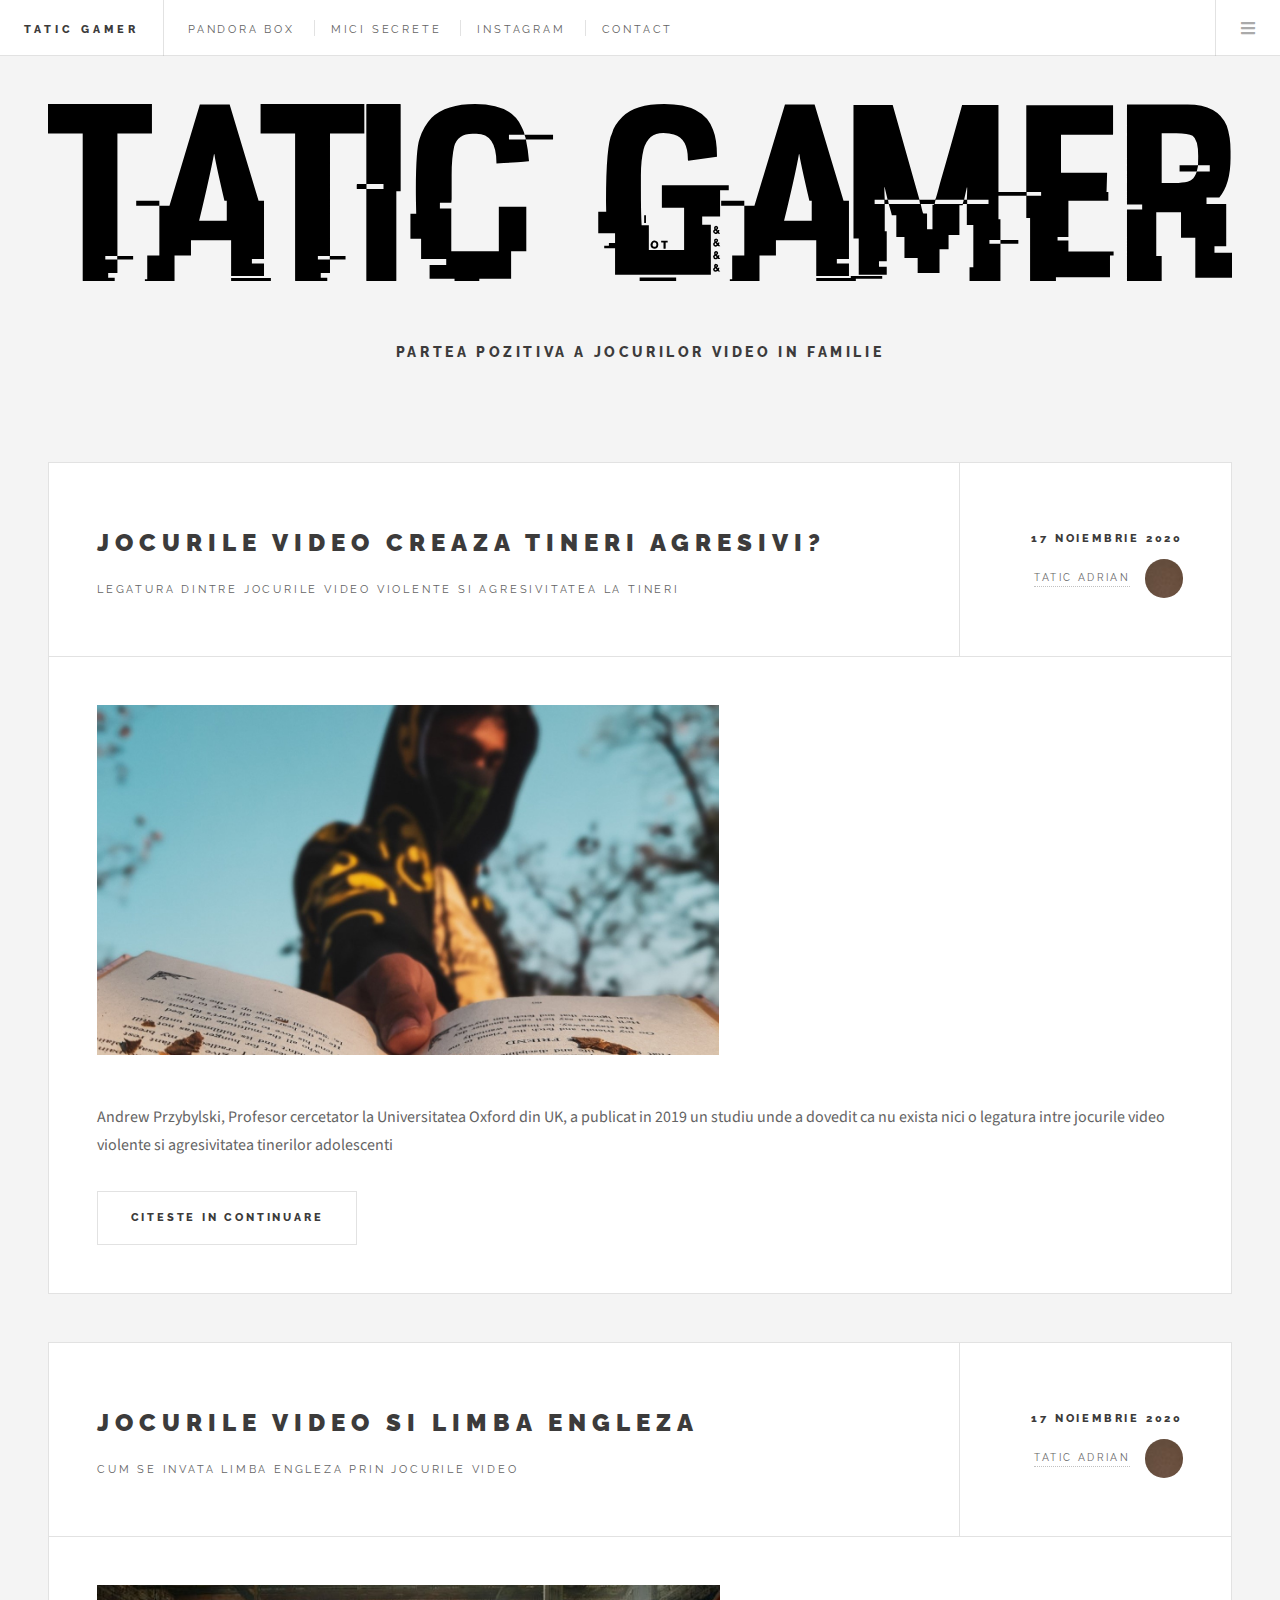
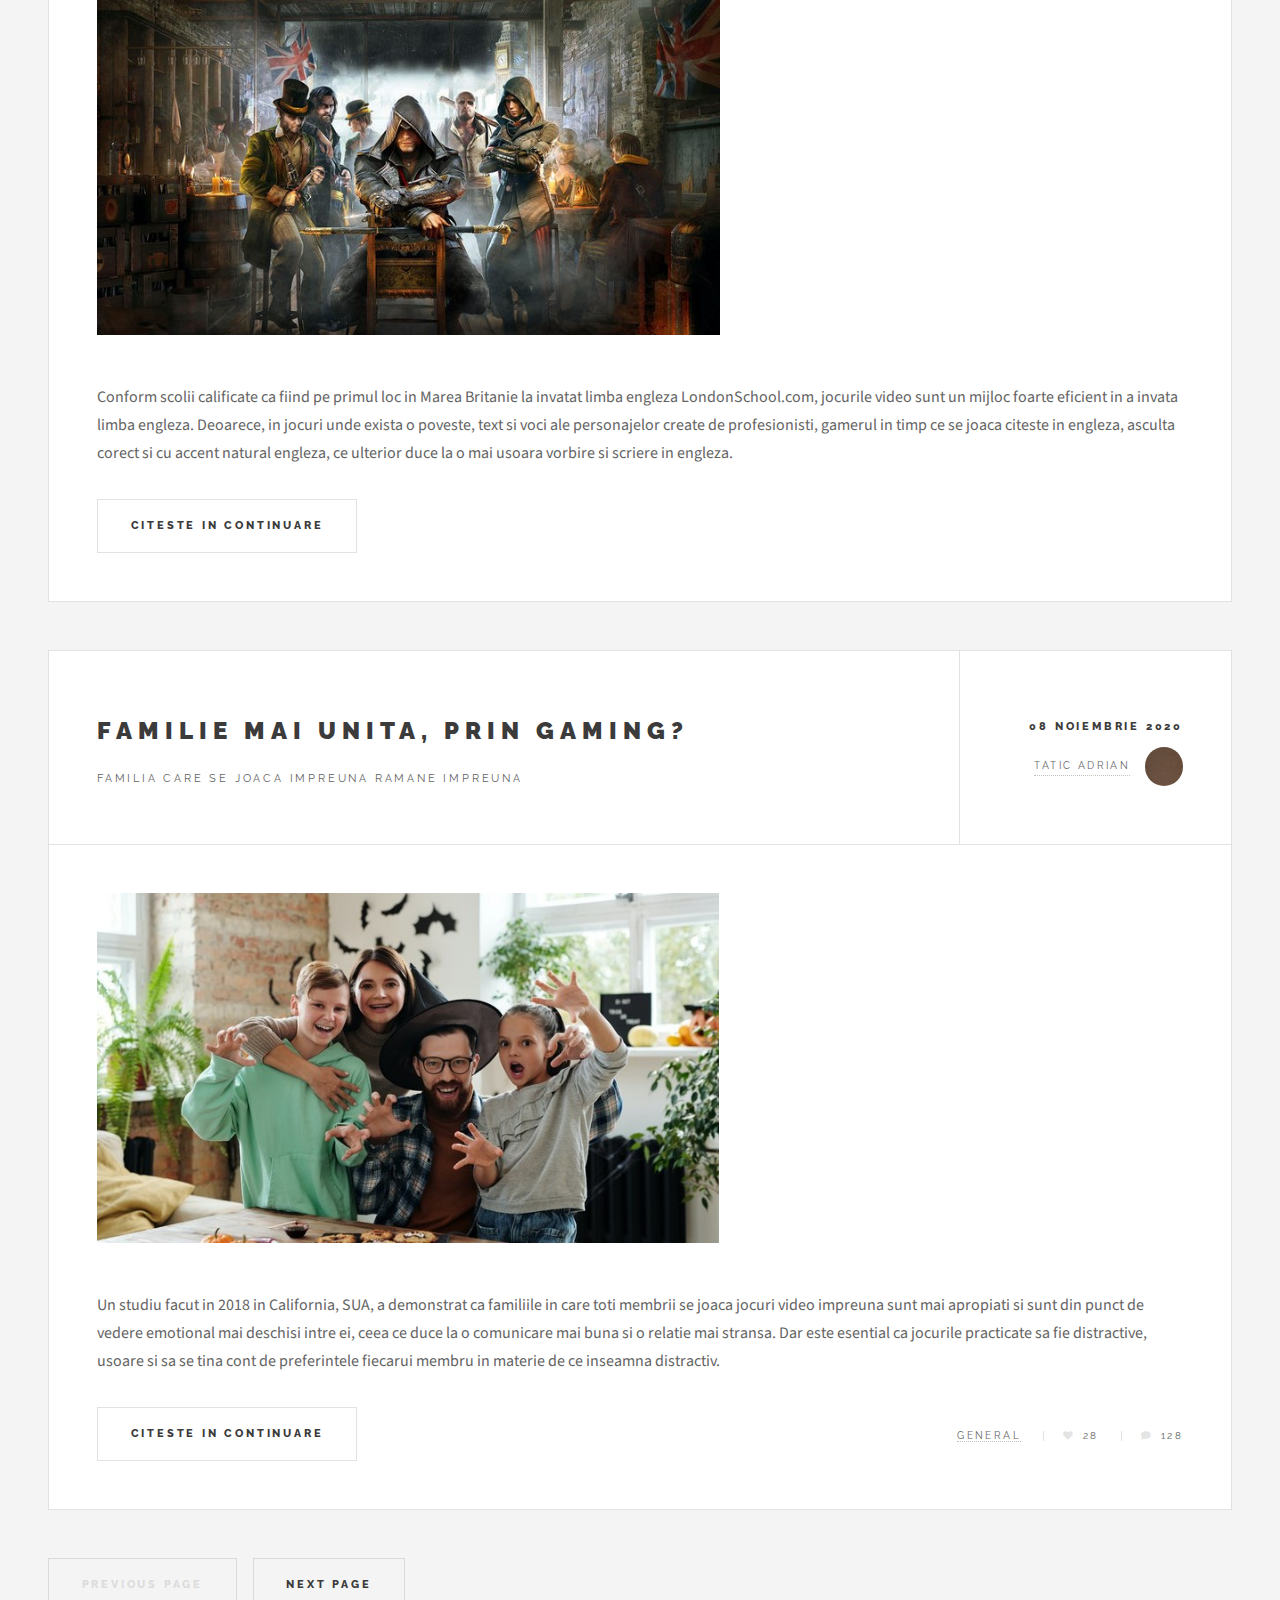
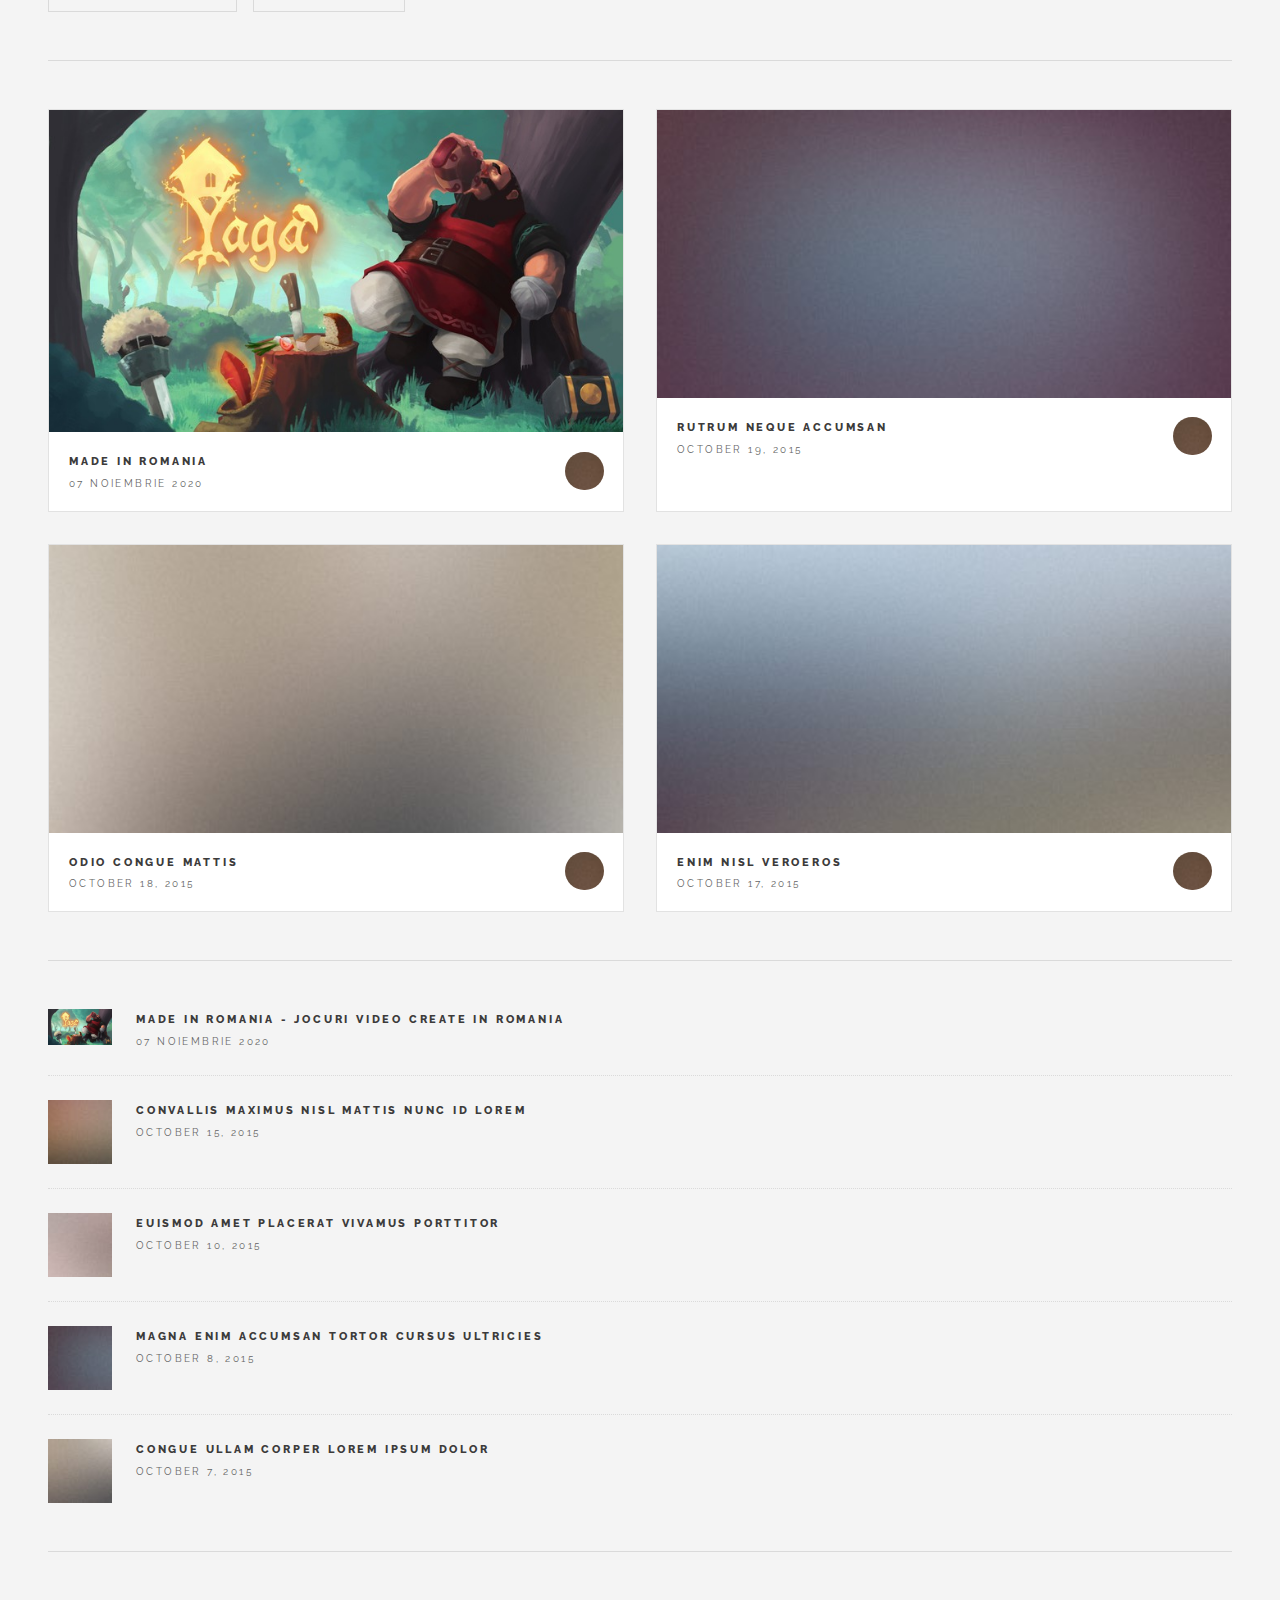
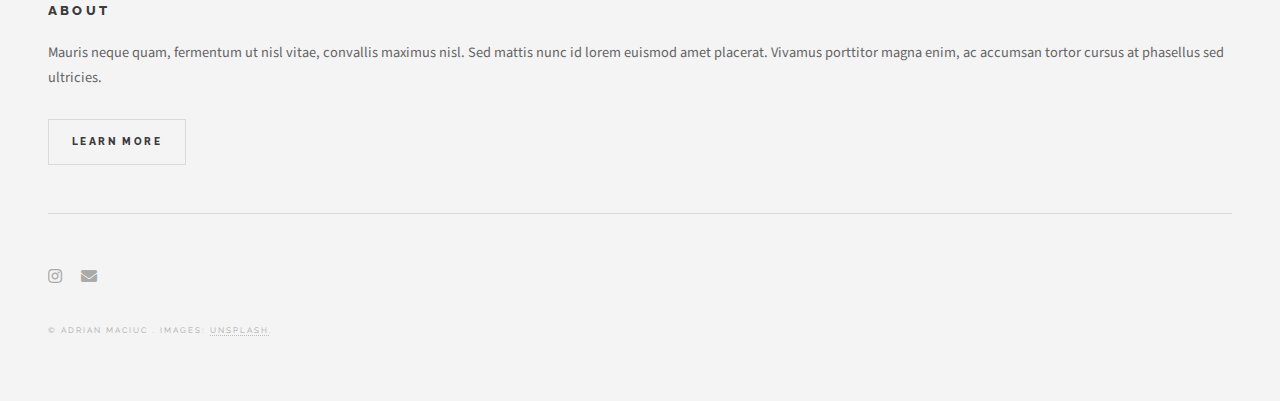
==== index.html @ 8291d618 "tatic first commit" ====
<!DOCTYPE HTML>

<html>

<head>
	<title>Tatic Gamer - Partea pozitiva a jocurilor video in familie</title>
	<meta charset="utf-8" />
	<meta name="viewport" content="width=device-width, initial-scale=1, user-scalable=no" />
	<link rel="stylesheet" href="assets/css/main.css" />
</head>

<body class="is-preload">

	<!-- Wrapper -->
	<div id="wrapper">

		<!-- Header -->
		<header id="header">
			<h1><a href="index.html">Tatic Gamer</a></h1>
			<nav class="links">
				<ul>
					<li><a href="#">Pandora Box</a></li>
					<li><a href="#">Mici Secrete</a></li>
					<li><a href="https://www.instagram.com/taticgamer/">Instagram</a></li>
					<li><a href="#">Contact</a></li>

				</ul>
			</nav>
			<nav class="main">
				<ul>

					<li class="menu">
						<a class="fa-bars" href="#menu">Menu</a>
					</li>
				</ul>
			</nav>
		</header>

		<!-- Menu -->
		<section id="menu">


			<!-- Links -->
			<section>
				<ul class="links">
					<li>
						<a href="#">
							<h3>Home</h3>
							<p>Tatic Gamer</p>
						</a>
					</li>
					<li>
						<a href="#">
							<h3>Pandora Box</h3>
							<p>Toate articolele</p>
						</a>
					</li>
					<li>
						<a href="#">
							<h3>Mici Secrete</h3>
							<p>Secrete din lumea jocurilor video</p>
						</a>
					</li>
					<li>
						<a href="#">
							<h3>Contact</h3>
							<p>Hai sa discutam</p>
						</a>
					</li>
				</ul>
			</section>

			<!-- Actions -->
			<section>
				<ul class="actions stacked">
					<li><a href="#" class="button large fit">Log In</a></li>
				</ul>
			</section>

		</section>

		<!-- Main -->
		<div id="main">

			<!-- Post -->
			<article class="post">
				<header>
					<div class="title">
						<h2><a href="article14.html">Jocurile video creaza tineri agresivi?</a></h2>
						<p>Legatura dintre jocurile video violente si agresivitatea la tineri</p>
					</div>
					<div class="meta">
						<time class="published" datetime="2020-11-17">17 Noiembrie 2020</time>
						<a href="article14.html" class="author"><span class="name">Tatic Adrian</span><img
								src="images/avatar.jpg" alt="" /></a>
					</div>
				</header>
				<a href="single.html" class="image featured"><img src="images/read.jpg" alt="" /></a>
				<p>Andrew Przybylski, Profesor cercetator la Universitatea Oxford din UK, a publicat in 2019 un studiu
					unde a dovedit ca nu exista nici o legatura intre jocurile video violente si agresivitatea tinerilor
					adolescenti</p>
				<footer>
					<ul class="actions">
						<li><a href="article14.html" class="button large">Citeste in continuare</a></li>
					</ul>
					<!-- <ul class="stats">
						<li><a href="#">General</a></li>
						<li><a href="#" class="icon solid fa-heart">28</a></li>
						<li><a href="#" class="icon solid fa-comment">128</a></li>
					</ul> -->
				</footer>
			</article>

			<!-- Post -->
			<article class="post">
				<header>
					<div class="title">
						<h2><a href="article13.html">Jocurile video si limba engleza</a></h2>
						<p>Cum se invata limba engleza prin jocurile video</p>
					</div>
					<div class="meta">
						<time class="published" datetime="2020-11-17">17 Noiembrie 2020</time>
						<a href="#" class="author"><span class="name">Tatic Adrian</span><img src="images/avatar.jpg"
								alt="" /></a>
					</div>
				</header>
				<a href="article13.html" class="image featured"><img src="images/article13.jpg" alt="" /></a>
				<p>Conform scolii calificate ca fiind pe primul loc in Marea Britanie la invatat limba engleza
					LondonSchool.com, jocurile video sunt un mijloc foarte eficient in a invata limba engleza. Deoarece,
					in jocuri unde exista o poveste, text si voci ale personajelor create de profesionisti, gamerul in
					timp ce se joaca citeste in engleza, asculta corect si cu accent natural engleza, ce ulterior duce
					la o mai usoara vorbire si scriere in engleza. </p>
				<footer>
					<ul class="actions">
						<li><a href="article13.html" class="button large">Citeste in continuare</a></li>
					</ul>
					<!-- <ul class="stats">
						<li><a href="#">General</a></li>
						<li><a href="#" class="icon solid fa-heart">28</a></li>
						<li><a href="#" class="icon solid fa-comment">128</a></li>
					</ul> -->
				</footer>
			</article>

			<!-- Post -->
			<article class="post">
				<header>
					<div class="title">
						<h2><a href="article12.html">Familie mai unita, prin gaming?</a></h2>
						<p>Familia care se joaca impreuna ramane impreuna</p>
					</div>
					<div class="meta">
						<time class="published" datetime="2020-11-08">08 Noiembrie 2020</time>
						<a href="#" class="author"><span class="name">Tatic Adrian</span><img src="images/avatar.jpg"
								alt="" /></a>
					</div>
				</header>
				<a href="article12.html" class="image featured"><img src="images/familygaming.jpg" alt="" /></a>
				<p>Un studiu facut in 2018 in California, SUA, a demonstrat ca familiile in care toti membrii se joaca jocuri video impreuna sunt mai apropiati si sunt din punct de vedere emotional mai deschisi intre ei, ceea ce duce la o comunicare mai buna si o relatie mai stransa. Dar este esential ca jocurile practicate sa fie distractive, usoare si sa se tina cont de preferintele fiecarui membru in materie de ce inseamna distractiv.</p>
				<footer>
					<ul class="actions">
						<li><a href="article12.html" class="button large">Citeste in continuare</a></li>
					</ul>
					<ul class="stats">
						<li><a href="#">General</a></li>
						<li><a href="#" class="icon solid fa-heart">28</a></li>
						<li><a href="#" class="icon solid fa-comment">128</a></li>
					</ul>
				</footer>
			</article>

			<!-- Post -->


			<!-- Pagination -->
			<ul class="actions pagination">
				<li><a href="" class="disabled button large previous">Previous Page</a></li>
				<li><a href="#" class="button large next">Next Page</a></li>
			</ul>

		</div>

		<!-- Sidebar -->
		<section id="sidebar">

			<!-- Intro -->
			<section id="intro">
				<header>
					<img src="images/logo_cover.svg" alt="">
					<h3 style="padding: 50px;text-align: center;">Partea pozitiva a jocurilor video in familie</h3>
				</header>
			</section>

			<!-- Mini Posts -->
			<section>
				<div class="mini-posts">

					<!-- Mini Post -->
					<article class="mini-post">
						<header>
							<h3><a href="article11.html">Made in Romania</a></h3>
							<time class="published" datetime="2020-11-07">07 Noiembrie 2020</time>
							<a href="#" class="author"><img src="images/avatar.jpg" alt="" /></a>
						</header>
						<a href="article11.html" class="image"><img src="images/lead_image.jpg" alt="" /></a>
					</article>

					<!-- Mini Post -->
					<article class="mini-post">
						<header>
							<h3><a href="single.html">Rutrum neque accumsan</a></h3>
							<time class="published" datetime="2015-10-19">October 19, 2015</time>
							<a href="#" class="author"><img src="images/avatar.jpg" alt="" /></a>
						</header>
						<a href="single.html" class="image"><img src="images/pic05.jpg" alt="" /></a>
					</article>

					<!-- Mini Post -->
					<article class="mini-post">
						<header>
							<h3><a href="single.html">Odio congue mattis</a></h3>
							<time class="published" datetime="2015-10-18">October 18, 2015</time>
							<a href="#" class="author"><img src="images/avatar.jpg" alt="" /></a>
						</header>
						<a href="single.html" class="image"><img src="images/pic06.jpg" alt="" /></a>
					</article>

					<!-- Mini Post -->
					<article class="mini-post">
						<header>
							<h3><a href="single.html">Enim nisl veroeros</a></h3>
							<time class="published" datetime="2015-10-17">October 17, 2015</time>
							<a href="#" class="author"><img src="images/avatar.jpg" alt="" /></a>
						</header>
						<a href="single.html" class="image"><img src="images/pic07.jpg" alt="" /></a>
					</article>

				</div>
			</section>

			<!-- Posts List -->
			<section>
				<ul class="posts">
					<li>
						<article>
							<header>
								<h3><a href="article11.html">Made in Romania - jocuri video create in Romania</a></h3>
								<time class="published" datetime="2020-11-07">07 Noiembrie 2020</time>
							</header>
							<a href="article11.html" class="image"><img src="images/lead_image.jpg" alt="" /></a>
						</article>
					</li>
					<li>
						<article>
							<header>
								<h3><a href="single.html">Convallis maximus nisl mattis nunc id lorem</a></h3>
								<time class="published" datetime="2015-10-15">October 15, 2015</time>
							</header>
							<a href="single.html" class="image"><img src="images/pic09.jpg" alt="" /></a>
						</article>
					</li>
					<li>
						<article>
							<header>
								<h3><a href="single.html">Euismod amet placerat vivamus porttitor</a></h3>
								<time class="published" datetime="2015-10-10">October 10, 2015</time>
							</header>
							<a href="single.html" class="image"><img src="images/pic10.jpg" alt="" /></a>
						</article>
					</li>
					<li>
						<article>
							<header>
								<h3><a href="single.html">Magna enim accumsan tortor cursus ultricies</a></h3>
								<time class="published" datetime="2015-10-08">October 8, 2015</time>
							</header>
							<a href="single.html" class="image"><img src="images/pic11.jpg" alt="" /></a>
						</article>
					</li>
					<li>
						<article>
							<header>
								<h3><a href="single.html">Congue ullam corper lorem ipsum dolor</a></h3>
								<time class="published" datetime="2015-10-06">October 7, 2015</time>
							</header>
							<a href="single.html" class="image"><img src="images/pic12.jpg" alt="" /></a>
						</article>
					</li>
				</ul>
			</section>

			<!-- About -->
			<section class="blurb">
				<h2>About</h2>
				<p>Mauris neque quam, fermentum ut nisl vitae, convallis maximus nisl. Sed mattis nunc id lorem euismod
					amet placerat. Vivamus porttitor magna enim, ac accumsan tortor cursus at phasellus sed ultricies.
				</p>
				<ul class="actions">
					<li><a href="#" class="button">Learn More</a></li>
				</ul>
			</section>

			<!-- Footer -->
			<section id="footer">
				<ul class="icons">
					<li><a href="https://www.instagram.com/taticgamer/" class="icon brands fa-instagram"><span
								class="label">Instagram</span></a></li>
					<li><a href="mailto:realtaticgamer@gmail.com" class="icon solid fa-envelope"><span
								class="label">Email</span></a></li>
				</ul>
				<p class="copyright">&copy; Adrian Maciuc . Images: <a href="http://unsplash.com">Unsplash</a>.</p>
			</section>

		</section>

	</div>

	<!-- Scripts -->
	<script src="assets/js/jquery.min.js"></script>
	<script src="assets/js/browser.min.js"></script>
	<script src="assets/js/breakpoints.min.js"></script>
	<script src="assets/js/util.js"></script>
	<script src="assets/js/main.js"></script>

</body>

</html>
---- assets/css/main.css ----
@import url(fontawesome-all.min.css);
@import url("https://fonts.googleapis.com/css?family=Source+Sans+Pro:400,700|Raleway:400,800,900");

/*
	Future Imperfect by HTML5 UP
	html5up.net | @ajlkn
	Free for personal and commercial use under the CCA 3.0 license (html5up.net/license)
*/

html, body, div, span, applet, object,
iframe, h1, h2, h3, h4, h5, h6, p, blockquote,
pre, a, abbr, acronym, address, big, cite,
code, del, dfn, em, img, ins, kbd, q, s, samp,
small, strike, strong, sub, sup, tt, var, b,
u, i, center, dl, dt, dd, ol, ul, li, fieldset,
form, label, legend, table, caption, tbody,
tfoot, thead, tr, th, td, article, aside,
canvas, details, embed, figure, figcaption,
footer, header, hgroup, menu, nav, output, ruby,
section, summary, time, mark, audio, video {
	margin: 0;
	padding: 0;
	border: 0;
	font-size: 100%;
	font: inherit;
	vertical-align: baseline;}

article, aside, details, figcaption, figure,
footer, header, hgroup, menu, nav, section {
	display: block;}

body {
	line-height: 1;
}

ol, ul {
	list-style: none;
}

blockquote, q {
	quotes: none;
}

	blockquote:before, blockquote:after, q:before, q:after {
		content: '';
		content: none;
	}

table {
	border-collapse: collapse;
	border-spacing: 0;
}

body {
	-webkit-text-size-adjust: none;
}

mark {
	background-color: transparent;
	color: inherit;
}

input::-moz-focus-inner {
	border: 0;
	padding: 0;
}

input, select, textarea {
	-moz-appearance: none;
	-webkit-appearance: none;
	-ms-appearance: none;
	appearance: none;
}

/* Basic */

	@-ms-viewport {
		width: device-width;
	}

	body {
		-ms-overflow-style: scrollbar;
	}

	@media screen and (max-width: 480px) {

		html, body {
			min-width: 320px;
		}

	}

	html {
		box-sizing: border-box;
	}

	*, *:before, *:after {
		box-sizing: inherit;
	}

	body {
		background: #f4f4f4;
	}

		body.is-preload *, body.is-preload *:before, body.is-preload *:after {
			-moz-animation: none !important;
			-webkit-animation: none !important;
			-ms-animation: none !important;
			animation: none !important;
			-moz-transition: none !important;
			-webkit-transition: none !important;
			-ms-transition: none !important;
			transition: none !important;
		}

/* Type */

	body, input, select, textarea {
		color: #646464;
		font-family: "Source Sans Pro", Helvetica, sans-serif;
		font-size: 14pt;
		font-weight: 400;
		line-height: 1.75;
	}

		@media screen and (max-width: 1680px) {

			body, input, select, textarea {
				font-size: 12pt;
			}

		}

		@media screen and (max-width: 1280px) {

			body, input, select, textarea {
				font-size: 12pt;
			}

		}

		@media screen and (max-width: 980px) {

			body, input, select, textarea {
				font-size: 12pt;
			}

		}

		@media screen and (max-width: 736px) {

			body, input, select, textarea {
				font-size: 12pt;
			}

		}

		@media screen and (max-width: 480px) {

			body, input, select, textarea {
				font-size: 12pt;
			}

		}

	a {
		-moz-transition: color 0.2s ease, border-bottom-color 0.2s ease;
		-webkit-transition: color 0.2s ease, border-bottom-color 0.2s ease;
		-ms-transition: color 0.2s ease, border-bottom-color 0.2s ease;
		transition: color 0.2s ease, border-bottom-color 0.2s ease;
		border-bottom: dotted 1px rgba(160, 160, 160, 0.65);
		color: inherit;
		text-decoration: none;
	}

		a:before {
			-moz-transition: color 0.2s ease;
			-webkit-transition: color 0.2s ease;
			-ms-transition: color 0.2s ease;
			transition: color 0.2s ease;
		}

		a:hover {
			border-bottom-color: transparent;
			color: #2ebaae !important;
		}

			a:hover:before {
				color: #2ebaae !important;
			}

	strong, b {
		color: #3c3b3b;
		font-weight: 700;
	}

	em, i {
		font-style: italic;
	}

	p {
		margin: 0 0 2em 0;
	}

	h1, h2, h3, h4, h5, h6 {
		color: #3c3b3b;
		font-family: "Raleway", Helvetica, sans-serif;
		font-weight: 800;
		letter-spacing: 0.25em;
		line-height: 1.65;
		margin: 0 0 1em 0;
		text-transform: uppercase;
	}

		h1 a, h2 a, h3 a, h4 a, h5 a, h6 a {
			color: inherit;
			border-bottom: 0;
		}

	h2 {
		font-size: 1.1em;
	}

	h3 {
		font-size: 0.9em;
	}

	h4 {
		font-size: 0.7em;
	}

	h5 {
		font-size: 0.7em;
	}

	h6 {
		font-size: 0.7em;
	}

	sub {
		font-size: 0.8em;
		position: relative;
		top: 0.5em;
	}

	sup {
		font-size: 0.8em;
		position: relative;
		top: -0.5em;
	}

	blockquote {
		border-left: solid 4px rgba(160, 160, 160, 0.3);
		font-style: italic;
		margin: 0 0 2em 0;
		padding: 0.5em 0 0.5em 2em;
	}

	code {
		background: rgba(160, 160, 160, 0.075);
		border: solid 1px rgba(160, 160, 160, 0.3);
		font-family: "Courier New", monospace;
		font-size: 0.9em;
		margin: 0 0.25em;
		padding: 0.25em 0.65em;
	}

	pre {
		-webkit-overflow-scrolling: touch;
		font-family: "Courier New", monospace;
		font-size: 0.9em;
		margin: 0 0 2em 0;
	}

		pre code {
			display: block;
			line-height: 1.75em;
			padding: 1em 1.5em;
			overflow-x: auto;
		}

	hr {
		border: 0;
		border-bottom: solid 1px rgba(160, 160, 160, 0.3);
		margin: 2em 0;
	}

		hr.major {
			margin: 3em 0;
		}

	.align-left {
		text-align: left;
	}

	.align-center {
		text-align: center;
	}

	.align-right {
		text-align: right;
	}

/* Row */

	.row {
		display: flex;
		flex-wrap: wrap;
		box-sizing: border-box;
		align-items: stretch;
	}

		.row > * {
			box-sizing: border-box;
		}

		.row.gtr-uniform > * > :last-child {
			margin-bottom: 0;
		}

		.row.aln-left {
			justify-content: flex-start;
		}

		.row.aln-center {
			justify-content: center;
		}

		.row.aln-right {
			justify-content: flex-end;
		}

		.row.aln-top {
			align-items: flex-start;
		}

		.row.aln-middle {
			align-items: center;
		}

		.row.aln-bottom {
			align-items: flex-end;
		}

		.row > .imp {
			order: -1;
		}

		.row > .col-1 {
			width: 8.33333%;
		}

		.row > .off-1 {
			margin-left: 8.33333%;
		}

		.row > .col-2 {
			width: 16.66667%;
		}

		.row > .off-2 {
			margin-left: 16.66667%;
		}

		.row > .col-3 {
			width: 25%;
		}

		.row > .off-3 {
			margin-left: 25%;
		}

		.row > .col-4 {
			width: 33.33333%;
		}

		.row > .off-4 {
			margin-left: 33.33333%;
		}

		.row > .col-5 {
			width: 41.66667%;
		}

		.row > .off-5 {
			margin-left: 41.66667%;
		}

		.row > .col-6 {
			width: 50%;
		}

		.row > .off-6 {
			margin-left: 50%;
		}

		.row > .col-7 {
			width: 58.33333%;
		}

		.row > .off-7 {
			margin-left: 58.33333%;
		}

		.row > .col-8 {
			width: 66.66667%;
		}

		.row > .off-8 {
			margin-left: 66.66667%;
		}

		.row > .col-9 {
			width: 75%;
		}

		.row > .off-9 {
			margin-left: 75%;
		}

		.row > .col-10 {
			width: 83.33333%;
		}

		.row > .off-10 {
			margin-left: 83.33333%;
		}

		.row > .col-11 {
			width: 91.66667%;
		}

		.row > .off-11 {
			margin-left: 91.66667%;
		}

		.row > .col-12 {
			width: 100%;
		}

		.row > .off-12 {
			margin-left: 100%;
		}

		.row.gtr-0 {
			margin-top: 0;
			margin-left: 0em;
		}

			.row.gtr-0 > * {
				padding: 0 0 0 0em;
			}

			.row.gtr-0.gtr-uniform {
				margin-top: 0em;
			}

				.row.gtr-0.gtr-uniform > * {
					padding-top: 0em;
				}

		.row.gtr-25 {
			margin-top: 0;
			margin-left: -0.25em;
		}

			.row.gtr-25 > * {
				padding: 0 0 0 0.25em;
			}

			.row.gtr-25.gtr-uniform {
				margin-top: -0.25em;
			}

				.row.gtr-25.gtr-uniform > * {
					padding-top: 0.25em;
				}

		.row.gtr-50 {
			margin-top: 0;
			margin-left: -0.5em;
		}

			.row.gtr-50 > * {
				padding: 0 0 0 0.5em;
			}

			.row.gtr-50.gtr-uniform {
				margin-top: -0.5em;
			}

				.row.gtr-50.gtr-uniform > * {
					padding-top: 0.5em;
				}

		.row {
			margin-top: 0;
			margin-left: -1em;
		}

			.row > * {
				padding: 0 0 0 1em;
			}

			.row.gtr-uniform {
				margin-top: -1em;
			}

				.row.gtr-uniform > * {
					padding-top: 1em;
				}

		.row.gtr-150 {
			margin-top: 0;
			margin-left: -1.5em;
		}

			.row.gtr-150 > * {
				padding: 0 0 0 1.5em;
			}

			.row.gtr-150.gtr-uniform {
				margin-top: -1.5em;
			}

				.row.gtr-150.gtr-uniform > * {
					padding-top: 1.5em;
				}

		.row.gtr-200 {
			margin-top: 0;
			margin-left: -2em;
		}

			.row.gtr-200 > * {
				padding: 0 0 0 2em;
			}

			.row.gtr-200.gtr-uniform {
				margin-top: -2em;
			}

				.row.gtr-200.gtr-uniform > * {
					padding-top: 2em;
				}

		@media screen and (max-width: 1680px) {

			.row {
				display: flex;
				flex-wrap: wrap;
				box-sizing: border-box;
				align-items: stretch;
			}

				.row > * {
					box-sizing: border-box;
				}

				.row.gtr-uniform > * > :last-child {
					margin-bottom: 0;
				}

				.row.aln-left {
					justify-content: flex-start;
				}

				.row.aln-center {
					justify-content: center;
				}

				.row.aln-right {
					justify-content: flex-end;
				}

				.row.aln-top {
					align-items: flex-start;
				}

				.row.aln-middle {
					align-items: center;
				}

				.row.aln-bottom {
					align-items: flex-end;
				}

				.row > .imp-xlarge {
					order: -1;
				}

				.row > .col-1-xlarge {
					width: 8.33333%;
				}

				.row > .off-1-xlarge {
					margin-left: 8.33333%;
				}

				.row > .col-2-xlarge {
					width: 16.66667%;
				}

				.row > .off-2-xlarge {
					margin-left: 16.66667%;
				}

				.row > .col-3-xlarge {
					width: 25%;
				}

				.row > .off-3-xlarge {
					margin-left: 25%;
				}

				.row > .col-4-xlarge {
					width: 33.33333%;
				}

				.row > .off-4-xlarge {
					margin-left: 33.33333%;
				}

				.row > .col-5-xlarge {
					width: 41.66667%;
				}

				.row > .off-5-xlarge {
					margin-left: 41.66667%;
				}

				.row > .col-6-xlarge {
					width: 50%;
				}

				.row > .off-6-xlarge {
					margin-left: 50%;
				}

				.row > .col-7-xlarge {
					width: 58.33333%;
				}

				.row > .off-7-xlarge {
					margin-left: 58.33333%;
				}

				.row > .col-8-xlarge {
					width: 66.66667%;
				}

				.row > .off-8-xlarge {
					margin-left: 66.66667%;
				}

				.row > .col-9-xlarge {
					width: 75%;
				}

				.row > .off-9-xlarge {
					margin-left: 75%;
				}

				.row > .col-10-xlarge {
					width: 83.33333%;
				}

				.row > .off-10-xlarge {
					margin-left: 83.33333%;
				}

				.row > .col-11-xlarge {
					width: 91.66667%;
				}

				.row > .off-11-xlarge {
					margin-left: 91.66667%;
				}

				.row > .col-12-xlarge {
					width: 100%;
				}

				.row > .off-12-xlarge {
					margin-left: 100%;
				}

				.row.gtr-0 {
					margin-top: 0;
					margin-left: 0em;
				}

					.row.gtr-0 > * {
						padding: 0 0 0 0em;
					}

					.row.gtr-0.gtr-uniform {
						margin-top: 0em;
					}

						.row.gtr-0.gtr-uniform > * {
							padding-top: 0em;
						}

				.row.gtr-25 {
					margin-top: 0;
					margin-left: -0.25em;
				}

					.row.gtr-25 > * {
						padding: 0 0 0 0.25em;
					}

					.row.gtr-25.gtr-uniform {
						margin-top: -0.25em;
					}

						.row.gtr-25.gtr-uniform > * {
							padding-top: 0.25em;
						}

				.row.gtr-50 {
					margin-top: 0;
					margin-left: -0.5em;
				}

					.row.gtr-50 > * {
						padding: 0 0 0 0.5em;
					}

					.row.gtr-50.gtr-uniform {
						margin-top: -0.5em;
					}

						.row.gtr-50.gtr-uniform > * {
							padding-top: 0.5em;
						}

				.row {
					margin-top: 0;
					margin-left: -1em;
				}

					.row > * {
						padding: 0 0 0 1em;
					}

					.row.gtr-uniform {
						margin-top: -1em;
					}

						.row.gtr-uniform > * {
							padding-top: 1em;
						}

				.row.gtr-150 {
					margin-top: 0;
					margin-left: -1.5em;
				}

					.row.gtr-150 > * {
						padding: 0 0 0 1.5em;
					}

					.row.gtr-150.gtr-uniform {
						margin-top: -1.5em;
					}

						.row.gtr-150.gtr-uniform > * {
							padding-top: 1.5em;
						}

				.row.gtr-200 {
					margin-top: 0;
					margin-left: -2em;
				}

					.row.gtr-200 > * {
						padding: 0 0 0 2em;
					}

					.row.gtr-200.gtr-uniform {
						margin-top: -2em;
					}

						.row.gtr-200.gtr-uniform > * {
							padding-top: 2em;
						}

		}

		@media screen and (max-width: 1280px) {

			.row {
				display: flex;
				flex-wrap: wrap;
				box-sizing: border-box;
				align-items: stretch;
			}

				.row > * {
					box-sizing: border-box;
				}

				.row.gtr-uniform > * > :last-child {
					margin-bottom: 0;
				}

				.row.aln-left {
					justify-content: flex-start;
				}

				.row.aln-center {
					justify-content: center;
				}

				.row.aln-right {
					justify-content: flex-end;
				}

				.row.aln-top {
					align-items: flex-start;
				}

				.row.aln-middle {
					align-items: center;
				}

				.row.aln-bottom {
					align-items: flex-end;
				}

				.row > .imp-large {
					order: -1;
				}

				.row > .col-1-large {
					width: 8.33333%;
				}

				.row > .off-1-large {
					margin-left: 8.33333%;
				}

				.row > .col-2-large {
					width: 16.66667%;
				}

				.row > .off-2-large {
					margin-left: 16.66667%;
				}

				.row > .col-3-large {
					width: 25%;
				}

				.row > .off-3-large {
					margin-left: 25%;
				}

				.row > .col-4-large {
					width: 33.33333%;
				}

				.row > .off-4-large {
					margin-left: 33.33333%;
				}

				.row > .col-5-large {
					width: 41.66667%;
				}

				.row > .off-5-large {
					margin-left: 41.66667%;
				}

				.row > .col-6-large {
					width: 50%;
				}

				.row > .off-6-large {
					margin-left: 50%;
				}

				.row > .col-7-large {
					width: 58.33333%;
				}

				.row > .off-7-large {
					margin-left: 58.33333%;
				}

				.row > .col-8-large {
					width: 66.66667%;
				}

				.row > .off-8-large {
					margin-left: 66.66667%;
				}

				.row > .col-9-large {
					width: 75%;
				}

				.row > .off-9-large {
					margin-left: 75%;
				}

				.row > .col-10-large {
					width: 83.33333%;
				}

				.row > .off-10-large {
					margin-left: 83.33333%;
				}

				.row > .col-11-large {
					width: 91.66667%;
				}

				.row > .off-11-large {
					margin-left: 91.66667%;
				}

				.row > .col-12-large {
					width: 100%;
				}

				.row > .off-12-large {
					margin-left: 100%;
				}

				.row.gtr-0 {
					margin-top: 0;
					margin-left: 0em;
				}

					.row.gtr-0 > * {
						padding: 0 0 0 0em;
					}

					.row.gtr-0.gtr-uniform {
						margin-top: 0em;
					}

						.row.gtr-0.gtr-uniform > * {
							padding-top: 0em;
						}

				.row.gtr-25 {
					margin-top: 0;
					margin-left: -0.25em;
				}

					.row.gtr-25 > * {
						padding: 0 0 0 0.25em;
					}

					.row.gtr-25.gtr-uniform {
						margin-top: -0.25em;
					}

						.row.gtr-25.gtr-uniform > * {
							padding-top: 0.25em;
						}

				.row.gtr-50 {
					margin-top: 0;
					margin-left: -0.5em;
				}

					.row.gtr-50 > * {
						padding: 0 0 0 0.5em;
					}

					.row.gtr-50.gtr-uniform {
						margin-top: -0.5em;
					}

						.row.gtr-50.gtr-uniform > * {
							padding-top: 0.5em;
						}

				.row {
					margin-top: 0;
					margin-left: -1em;
				}

					.row > * {
						padding: 0 0 0 1em;
					}

					.row.gtr-uniform {
						margin-top: -1em;
					}

						.row.gtr-uniform > * {
							padding-top: 1em;
						}

				.row.gtr-150 {
					margin-top: 0;
					margin-left: -1.5em;
				}

					.row.gtr-150 > * {
						padding: 0 0 0 1.5em;
					}

					.row.gtr-150.gtr-uniform {
						margin-top: -1.5em;
					}

						.row.gtr-150.gtr-uniform > * {
							padding-top: 1.5em;
						}

				.row.gtr-200 {
					margin-top: 0;
					margin-left: -2em;
				}

					.row.gtr-200 > * {
						padding: 0 0 0 2em;
					}

					.row.gtr-200.gtr-uniform {
						margin-top: -2em;
					}

						.row.gtr-200.gtr-uniform > * {
							padding-top: 2em;
						}

		}

		@media screen and (max-width: 980px) {

			.row {
				display: flex;
				flex-wrap: wrap;
				box-sizing: border-box;
				align-items: stretch;
			}

				.row > * {
					box-sizing: border-box;
				}

				.row.gtr-uniform > * > :last-child {
					margin-bottom: 0;
				}

				.row.aln-left {
					justify-content: flex-start;
				}

				.row.aln-center {
					justify-content: center;
				}

				.row.aln-right {
					justify-content: flex-end;
				}

				.row.aln-top {
					align-items: flex-start;
				}

				.row.aln-middle {
					align-items: center;
				}

				.row.aln-bottom {
					align-items: flex-end;
				}

				.row > .imp-medium {
					order: -1;
				}

				.row > .col-1-medium {
					width: 8.33333%;
				}

				.row > .off-1-medium {
					margin-left: 8.33333%;
				}

				.row > .col-2-medium {
					width: 16.66667%;
				}

				.row > .off-2-medium {
					margin-left: 16.66667%;
				}

				.row > .col-3-medium {
					width: 25%;
				}

				.row > .off-3-medium {
					margin-left: 25%;
				}

				.row > .col-4-medium {
					width: 33.33333%;
				}

				.row > .off-4-medium {
					margin-left: 33.33333%;
				}

				.row > .col-5-medium {
					width: 41.66667%;
				}

				.row > .off-5-medium {
					margin-left: 41.66667%;
				}

				.row > .col-6-medium {
					width: 50%;
				}

				.row > .off-6-medium {
					margin-left: 50%;
				}

				.row > .col-7-medium {
					width: 58.33333%;
				}

				.row > .off-7-medium {
					margin-left: 58.33333%;
				}

				.row > .col-8-medium {
					width: 66.66667%;
				}

				.row > .off-8-medium {
					margin-left: 66.66667%;
				}

				.row > .col-9-medium {
					width: 75%;
				}

				.row > .off-9-medium {
					margin-left: 75%;
				}

				.row > .col-10-medium {
					width: 83.33333%;
				}

				.row > .off-10-medium {
					margin-left: 83.33333%;
				}

				.row > .col-11-medium {
					width: 91.66667%;
				}

				.row > .off-11-medium {
					margin-left: 91.66667%;
				}

				.row > .col-12-medium {
					width: 100%;
				}

				.row > .off-12-medium {
					margin-left: 100%;
				}

				.row.gtr-0 {
					margin-top: 0;
					margin-left: 0em;
				}

					.row.gtr-0 > * {
						padding: 0 0 0 0em;
					}

					.row.gtr-0.gtr-uniform {
						margin-top: 0em;
					}

						.row.gtr-0.gtr-uniform > * {
							padding-top: 0em;
						}

				.row.gtr-25 {
					margin-top: 0;
					margin-left: -0.25em;
				}

					.row.gtr-25 > * {
						padding: 0 0 0 0.25em;
					}

					.row.gtr-25.gtr-uniform {
						margin-top: -0.25em;
					}

						.row.gtr-25.gtr-uniform > * {
							padding-top: 0.25em;
						}

				.row.gtr-50 {
					margin-top: 0;
					margin-left: -0.5em;
				}

					.row.gtr-50 > * {
						padding: 0 0 0 0.5em;
					}

					.row.gtr-50.gtr-uniform {
						margin-top: -0.5em;
					}

						.row.gtr-50.gtr-uniform > * {
							padding-top: 0.5em;
						}

				.row {
					margin-top: 0;
					margin-left: -1em;
				}

					.row > * {
						padding: 0 0 0 1em;
					}

					.row.gtr-uniform {
						margin-top: -1em;
					}

						.row.gtr-uniform > * {
							padding-top: 1em;
						}

				.row.gtr-150 {
					margin-top: 0;
					margin-left: -1.5em;
				}

					.row.gtr-150 > * {
						padding: 0 0 0 1.5em;
					}

					.row.gtr-150.gtr-uniform {
						margin-top: -1.5em;
					}

						.row.gtr-150.gtr-uniform > * {
							padding-top: 1.5em;
						}

				.row.gtr-200 {
					margin-top: 0;
					margin-left: -2em;
				}

					.row.gtr-200 > * {
						padding: 0 0 0 2em;
					}

					.row.gtr-200.gtr-uniform {
						margin-top: -2em;
					}

						.row.gtr-200.gtr-uniform > * {
							padding-top: 2em;
						}

		}

		@media screen and (max-width: 736px) {

			.row {
				display: flex;
				flex-wrap: wrap;
				box-sizing: border-box;
				align-items: stretch;
			}

				.row > * {
					box-sizing: border-box;
				}

				.row.gtr-uniform > * > :last-child {
					margin-bottom: 0;
				}

				.row.aln-left {
					justify-content: flex-start;
				}

				.row.aln-center {
					justify-content: center;
				}

				.row.aln-right {
					justify-content: flex-end;
				}

				.row.aln-top {
					align-items: flex-start;
				}

				.row.aln-middle {
					align-items: center;
				}

				.row.aln-bottom {
					align-items: flex-end;
				}

				.row > .imp-small {
					order: -1;
				}

				.row > .col-1-small {
					width: 8.33333%;
				}

				.row > .off-1-small {
					margin-left: 8.33333%;
				}

				.row > .col-2-small {
					width: 16.66667%;
				}

				.row > .off-2-small {
					margin-left: 16.66667%;
				}

				.row > .col-3-small {
					width: 25%;
				}

				.row > .off-3-small {
					margin-left: 25%;
				}

				.row > .col-4-small {
					width: 33.33333%;
				}

				.row > .off-4-small {
					margin-left: 33.33333%;
				}

				.row > .col-5-small {
					width: 41.66667%;
				}

				.row > .off-5-small {
					margin-left: 41.66667%;
				}

				.row > .col-6-small {
					width: 50%;
				}

				.row > .off-6-small {
					margin-left: 50%;
				}

				.row > .col-7-small {
					width: 58.33333%;
				}

				.row > .off-7-small {
					margin-left: 58.33333%;
				}

				.row > .col-8-small {
					width: 66.66667%;
				}

				.row > .off-8-small {
					margin-left: 66.66667%;
				}

				.row > .col-9-small {
					width: 75%;
				}

				.row > .off-9-small {
					margin-left: 75%;
				}

				.row > .col-10-small {
					width: 83.33333%;
				}

				.row > .off-10-small {
					margin-left: 83.33333%;
				}

				.row > .col-11-small {
					width: 91.66667%;
				}

				.row > .off-11-small {
					margin-left: 91.66667%;
				}

				.row > .col-12-small {
					width: 100%;
				}

				.row > .off-12-small {
					margin-left: 100%;
				}

				.row.gtr-0 {
					margin-top: 0;
					margin-left: 0em;
				}

					.row.gtr-0 > * {
						padding: 0 0 0 0em;
					}

					.row.gtr-0.gtr-uniform {
						margin-top: 0em;
					}

						.row.gtr-0.gtr-uniform > * {
							padding-top: 0em;
						}

				.row.gtr-25 {
					margin-top: 0;
					margin-left: -0.25em;
				}

					.row.gtr-25 > * {
						padding: 0 0 0 0.25em;
					}

					.row.gtr-25.gtr-uniform {
						margin-top: -0.25em;
					}

						.row.gtr-25.gtr-uniform > * {
							padding-top: 0.25em;
						}

				.row.gtr-50 {
					margin-top: 0;
					margin-left: -0.5em;
				}

					.row.gtr-50 > * {
						padding: 0 0 0 0.5em;
					}

					.row.gtr-50.gtr-uniform {
						margin-top: -0.5em;
					}

						.row.gtr-50.gtr-uniform > * {
							padding-top: 0.5em;
						}

				.row {
					margin-top: 0;
					margin-left: -1em;
				}

					.row > * {
						padding: 0 0 0 1em;
					}

					.row.gtr-uniform {
						margin-top: -1em;
					}

						.row.gtr-uniform > * {
							padding-top: 1em;
						}

				.row.gtr-150 {
					margin-top: 0;
					margin-left: -1.5em;
				}

					.row.gtr-150 > * {
						padding: 0 0 0 1.5em;
					}

					.row.gtr-150.gtr-uniform {
						margin-top: -1.5em;
					}

						.row.gtr-150.gtr-uniform > * {
							padding-top: 1.5em;
						}

				.row.gtr-200 {
					margin-top: 0;
					margin-left: -2em;
				}

					.row.gtr-200 > * {
						padding: 0 0 0 2em;
					}

					.row.gtr-200.gtr-uniform {
						margin-top: -2em;
					}

						.row.gtr-200.gtr-uniform > * {
							padding-top: 2em;
						}

		}

		@media screen and (max-width: 480px) {

			.row {
				display: flex;
				flex-wrap: wrap;
				box-sizing: border-box;
				align-items: stretch;
			}

				.row > * {
					box-sizing: border-box;
				}

				.row.gtr-uniform > * > :last-child {
					margin-bottom: 0;
				}

				.row.aln-left {
					justify-content: flex-start;
				}

				.row.aln-center {
					justify-content: center;
				}

				.row.aln-right {
					justify-content: flex-end;
				}

				.row.aln-top {
					align-items: flex-start;
				}

				.row.aln-middle {
					align-items: center;
				}

				.row.aln-bottom {
					align-items: flex-end;
				}

				.row > .imp-xsmall {
					order: -1;
				}

				.row > .col-1-xsmall {
					width: 8.33333%;
				}

				.row > .off-1-xsmall {
					margin-left: 8.33333%;
				}

				.row > .col-2-xsmall {
					width: 16.66667%;
				}

				.row > .off-2-xsmall {
					margin-left: 16.66667%;
				}

				.row > .col-3-xsmall {
					width: 25%;
				}

				.row > .off-3-xsmall {
					margin-left: 25%;
				}

				.row > .col-4-xsmall {
					width: 33.33333%;
				}

				.row > .off-4-xsmall {
					margin-left: 33.33333%;
				}

				.row > .col-5-xsmall {
					width: 41.66667%;
				}

				.row > .off-5-xsmall {
					margin-left: 41.66667%;
				}

				.row > .col-6-xsmall {
					width: 50%;
				}

				.row > .off-6-xsmall {
					margin-left: 50%;
				}

				.row > .col-7-xsmall {
					width: 58.33333%;
				}

				.row > .off-7-xsmall {
					margin-left: 58.33333%;
				}

				.row > .col-8-xsmall {
					width: 66.66667%;
				}

				.row > .off-8-xsmall {
					margin-left: 66.66667%;
				}

				.row > .col-9-xsmall {
					width: 75%;
				}

				.row > .off-9-xsmall {
					margin-left: 75%;
				}

				.row > .col-10-xsmall {
					width: 83.33333%;
				}

				.row > .off-10-xsmall {
					margin-left: 83.33333%;
				}

				.row > .col-11-xsmall {
					width: 91.66667%;
				}

				.row > .off-11-xsmall {
					margin-left: 91.66667%;
				}

				.row > .col-12-xsmall {
					width: 100%;
				}

				.row > .off-12-xsmall {
					margin-left: 100%;
				}

				.row.gtr-0 {
					margin-top: 0;
					margin-left: 0em;
				}

					.row.gtr-0 > * {
						padding: 0 0 0 0em;
					}

					.row.gtr-0.gtr-uniform {
						margin-top: 0em;
					}

						.row.gtr-0.gtr-uniform > * {
							padding-top: 0em;
						}

				.row.gtr-25 {
					margin-top: 0;
					margin-left: -0.25em;
				}

					.row.gtr-25 > * {
						padding: 0 0 0 0.25em;
					}

					.row.gtr-25.gtr-uniform {
						margin-top: -0.25em;
					}

						.row.gtr-25.gtr-uniform > * {
							padding-top: 0.25em;
						}

				.row.gtr-50 {
					margin-top: 0;
					margin-left: -0.5em;
				}

					.row.gtr-50 > * {
						padding: 0 0 0 0.5em;
					}

					.row.gtr-50.gtr-uniform {
						margin-top: -0.5em;
					}

						.row.gtr-50.gtr-uniform > * {
							padding-top: 0.5em;
						}

				.row {
					margin-top: 0;
					margin-left: -1em;
				}

					.row > * {
						padding: 0 0 0 1em;
					}

					.row.gtr-uniform {
						margin-top: -1em;
					}

						.row.gtr-uniform > * {
							padding-top: 1em;
						}

				.row.gtr-150 {
					margin-top: 0;
					margin-left: -1.5em;
				}

					.row.gtr-150 > * {
						padding: 0 0 0 1.5em;
					}

					.row.gtr-150.gtr-uniform {
						margin-top: -1.5em;
					}

						.row.gtr-150.gtr-uniform > * {
							padding-top: 1.5em;
						}

				.row.gtr-200 {
					margin-top: 0;
					margin-left: -2em;
				}

					.row.gtr-200 > * {
						padding: 0 0 0 2em;
					}

					.row.gtr-200.gtr-uniform {
						margin-top: -2em;
					}

						.row.gtr-200.gtr-uniform > * {
							padding-top: 2em;
						}

		}

/* Author */

	.author {
		display: -moz-flex;
		display: -webkit-flex;
		display: -ms-flex;
		display: flex;
		-moz-flex-direction: row;
		-webkit-flex-direction: row;
		-ms-flex-direction: row;
		flex-direction: row;
		-moz-align-items: center;
		-webkit-align-items: center;
		-ms-align-items: center;
		align-items: center;
		-moz-justify-content: -moz-flex-end;
		-webkit-justify-content: -webkit-flex-end;
		-ms-justify-content: -ms-flex-end;
		justify-content: flex-end;
		border-bottom: 0;
		font-family: "Raleway", Helvetica, sans-serif;
		font-size: 0.6em;
		font-weight: 400;
		letter-spacing: 0.25em;
		text-transform: uppercase;
		white-space: nowrap;
	}

		.author .name {
			-moz-transition: border-bottom-color 0.2s ease;
			-webkit-transition: border-bottom-color 0.2s ease;
			-ms-transition: border-bottom-color 0.2s ease;
			transition: border-bottom-color 0.2s ease;
			border-bottom: dotted 1px rgba(160, 160, 160, 0.65);
			display: block;
			margin: 0 1.5em 0 0;
		}

		.author img {
			border-radius: 100%;
			display: block;
			width: 4em;
		}

		.author:hover .name {
			border-bottom-color: transparent;
		}

/* Blurb */

	.blurb h2 {
		font-size: 0.8em;
		margin: 0 0 1.5em 0;
	}

	.blurb h3 {
		font-size: 0.7em;
	}

	.blurb p {
		font-size: 0.9em;
	}

/* Box */

	.box {
		border: solid 1px rgba(160, 160, 160, 0.3);
		margin-bottom: 2em;
		padding: 1.5em;
	}

		.box > :last-child,
		.box > :last-child > :last-child,
		.box > :last-child > :last-child > :last-child {
			margin-bottom: 0;
		}

		.box.alt {
			border: 0;
			border-radius: 0;
			padding: 0;
		}

/* Button */

	input[type="submit"],
	input[type="reset"],
	input[type="button"],
	button,
	.button {
		-moz-appearance: none;
		-webkit-appearance: none;
		-ms-appearance: none;
		appearance: none;
		-moz-transition: background-color 0.2s ease, box-shadow 0.2s ease, color 0.2s ease;
		-webkit-transition: background-color 0.2s ease, box-shadow 0.2s ease, color 0.2s ease;
		-ms-transition: background-color 0.2s ease, box-shadow 0.2s ease, color 0.2s ease;
		transition: background-color 0.2s ease, box-shadow 0.2s ease, color 0.2s ease;
		background-color: transparent;
		border: 0;
		box-shadow: inset 0 0 0 1px rgba(160, 160, 160, 0.3);
		color: #3c3b3b !important;
		cursor: pointer;
		display: inline-block;
		font-family: "Raleway", Helvetica, sans-serif;
		font-size: 0.6em;
		font-weight: 800;
		height: 4.8125em;
		letter-spacing: 0.25em;
		line-height: 4.8125em;
		padding: 0 2.5em;
		text-align: center;
		text-decoration: none;
		text-transform: uppercase;
		white-space: nowrap;
	}

		input[type="submit"]:hover,
		input[type="reset"]:hover,
		input[type="button"]:hover,
		button:hover,
		.button:hover {
			box-shadow: inset 0 0 0 1px #2ebaae;
			color: #2ebaae !important;
		}

			input[type="submit"]:hover:active,
			input[type="reset"]:hover:active,
			input[type="button"]:hover:active,
			button:hover:active,
			.button:hover:active {
				background-color: rgba(46, 186, 174, 0.05);
			}

		input[type="submit"]:before, input[type="submit"]:after,
		input[type="reset"]:before,
		input[type="reset"]:after,
		input[type="button"]:before,
		input[type="button"]:after,
		button:before,
		button:after,
		.button:before,
		.button:after {
			color: #aaaaaa;
			position: relative;
		}

		input[type="submit"]:before,
		input[type="reset"]:before,
		input[type="button"]:before,
		button:before,
		.button:before {
			left: -1em;
			padding: 0 0 0 0.75em;
		}

		input[type="submit"]:after,
		input[type="reset"]:after,
		input[type="button"]:after,
		button:after,
		.button:after {
			left: 1em;
			padding: 0 0.75em 0 0;
		}

		input[type="submit"].fit,
		input[type="reset"].fit,
		input[type="button"].fit,
		button.fit,
		.button.fit {
			width: 100%;
		}

		input[type="submit"].large,
		input[type="reset"].large,
		input[type="button"].large,
		button.large,
		.button.large {
			font-size: 0.7em;
			padding: 0 3em;
		}

		input[type="submit"].small,
		input[type="reset"].small,
		input[type="button"].small,
		button.small,
		.button.small {
			font-size: 0.5em;
		}

		input[type="submit"].disabled, input[type="submit"]:disabled,
		input[type="reset"].disabled,
		input[type="reset"]:disabled,
		input[type="button"].disabled,
		input[type="button"]:disabled,
		button.disabled,
		button:disabled,
		.button.disabled,
		.button:disabled {
			pointer-events: none;
			color: rgba(160, 160, 160, 0.3) !important;
		}

			input[type="submit"].disabled:before, input[type="submit"]:disabled:before,
			input[type="reset"].disabled:before,
			input[type="reset"]:disabled:before,
			input[type="button"].disabled:before,
			input[type="button"]:disabled:before,
			button.disabled:before,
			button:disabled:before,
			.button.disabled:before,
			.button:disabled:before {
				color: rgba(160, 160, 160, 0.3) !important;
			}

/* Form */

	form {
		margin: 0 0 2em 0;
	}

		form.search {
			text-decoration: none;
			position: relative;
		}

			form.search:before {
				-moz-osx-font-smoothing: grayscale;
				-webkit-font-smoothing: antialiased;
				display: inline-block;
				font-style: normal;
				font-variant: normal;
				text-rendering: auto;
				line-height: 1;
				text-transform: none !important;
				font-family: 'Font Awesome 5 Free';
				font-weight: 900;
			}

			form.search:before {
				color: #aaaaaa;
				content: '\f002';
				display: block;
				height: 2.75em;
				left: 0;
				line-height: 2.75em;
				position: absolute;
				text-align: center;
				top: 0;
				width: 2.5em;
			}

			form.search > input:first-child {
				padding-left: 2.5em;
			}

	label {
		color: #3c3b3b;
		display: block;
		font-size: 0.9em;
		font-weight: 700;
		margin: 0 0 1em 0;
	}

	input[type="text"],
	input[type="password"],
	input[type="email"],
	input[type="tel"],
	select,
	textarea {
		-moz-appearance: none;
		-webkit-appearance: none;
		-ms-appearance: none;
		appearance: none;
		background: rgba(160, 160, 160, 0.075);
		border: none;
		border: solid 1px rgba(160, 160, 160, 0.3);
		border-radius: 0;
		color: inherit;
		display: block;
		outline: 0;
		padding: 0 1em;
		text-decoration: none;
		width: 100%;
	}

		input[type="text"]:invalid,
		input[type="password"]:invalid,
		input[type="email"]:invalid,
		input[type="tel"]:invalid,
		select:invalid,
		textarea:invalid {
			box-shadow: none;
		}

		input[type="text"]:focus,
		input[type="password"]:focus,
		input[type="email"]:focus,
		input[type="tel"]:focus,
		select:focus,
		textarea:focus {
			border-color: #2ebaae;
			box-shadow: inset 0 0 0 1px #2ebaae;
		}

	.select-wrapper {
		text-decoration: none;
		display: block;
		position: relative;
	}

		.select-wrapper:before {
			-moz-osx-font-smoothing: grayscale;
			-webkit-font-smoothing: antialiased;
			display: inline-block;
			font-style: normal;
			font-variant: normal;
			text-rendering: auto;
			line-height: 1;
			text-transform: none !important;
			font-family: 'Font Awesome 5 Free';
			font-weight: 900;
		}

		.select-wrapper:before {
			color: rgba(160, 160, 160, 0.3);
			content: '\f078';
			display: block;
			height: 2.75em;
			line-height: 2.75em;
			pointer-events: none;
			position: absolute;
			right: 0;
			text-align: center;
			top: 0;
			width: 2.75em;
		}

		.select-wrapper select::-ms-expand {
			display: none;
		}

	select {
		background-image: url("data:image/svg+xml;charset=utf8,%3Csvg xmlns='http://www.w3.org/2000/svg' width='40' height='40' preserveAspectRatio='none' viewBox='0 0 40 40'%3E%3Cpath d='M9.4,12.3l10.4,10.4l10.4-10.4c0.2-0.2,0.5-0.4,0.9-0.4c0.3,0,0.6,0.1,0.9,0.4l3.3,3.3c0.2,0.2,0.4,0.5,0.4,0.9 c0,0.4-0.1,0.6-0.4,0.9L20.7,31.9c-0.2,0.2-0.5,0.4-0.9,0.4c-0.3,0-0.6-0.1-0.9-0.4L4.3,17.3c-0.2-0.2-0.4-0.5-0.4-0.9 c0-0.4,0.1-0.6,0.4-0.9l3.3-3.3c0.2-0.2,0.5-0.4,0.9-0.4S9.1,12.1,9.4,12.3z' fill='rgba(160, 160, 160, 0.3)' /%3E%3C/svg%3E");
		background-size: 1.25rem;
		background-repeat: no-repeat;
		background-position: calc(100% - 1rem) center;
		height: 2.75em;
		padding-right: 2.75em;
		text-overflow: ellipsis;
	}

		select option {
			color: #3c3b3b;
			background: #ffffff;
		}

		select:focus::-ms-value {
			background-color: transparent;
		}

		select::-ms-expand {
			display: none;
		}

	input[type="text"],
	input[type="password"],
	input[type="email"],
	select {
		height: 2.75em;
	}

	textarea {
		padding: 0.75em 1em;
	}

	input[type="checkbox"],
	input[type="radio"] {
		-moz-appearance: none;
		-webkit-appearance: none;
		-ms-appearance: none;
		appearance: none;
		display: block;
		float: left;
		margin-right: -2em;
		opacity: 0;
		width: 1em;
		z-index: -1;
	}

		input[type="checkbox"] + label,
		input[type="radio"] + label {
			text-decoration: none;
			color: #646464;
			cursor: pointer;
			display: inline-block;
			font-size: 1em;
			font-weight: 400;
			padding-left: 2.4em;
			padding-right: 0.75em;
			position: relative;
		}

			input[type="checkbox"] + label:before,
			input[type="radio"] + label:before {
				-moz-osx-font-smoothing: grayscale;
				-webkit-font-smoothing: antialiased;
				display: inline-block;
				font-style: normal;
				font-variant: normal;
				text-rendering: auto;
				line-height: 1;
				text-transform: none !important;
				font-family: 'Font Awesome 5 Free';
				font-weight: 900;
			}

			input[type="checkbox"] + label:before,
			input[type="radio"] + label:before {
				background: rgba(160, 160, 160, 0.075);
				border: solid 1px rgba(160, 160, 160, 0.3);
				content: '';
				display: inline-block;
				font-size: 0.8em;
				height: 2.0625em;
				left: 0;
				line-height: 2.0625em;
				position: absolute;
				text-align: center;
				top: 0;
				width: 2.0625em;
			}

		input[type="checkbox"]:checked + label:before,
		input[type="radio"]:checked + label:before {
			background: #3c3b3b;
			border-color: #3c3b3b;
			color: #ffffff;
			content: '\f00c';
		}

		input[type="checkbox"]:focus + label:before,
		input[type="radio"]:focus + label:before {
			border-color: #2ebaae;
			box-shadow: 0 0 0 1px #2ebaae;
		}

	input[type="radio"] + label:before {
		border-radius: 100%;
	}

	::-webkit-input-placeholder {
		color: #aaaaaa !important;
		opacity: 1.0;
	}

	:-moz-placeholder {
		color: #aaaaaa !important;
		opacity: 1.0;
	}

	::-moz-placeholder {
		color: #aaaaaa !important;
		opacity: 1.0;
	}

	:-ms-input-placeholder {
		color: #aaaaaa !important;
		opacity: 1.0;
	}

/* Icon */

	.icon {
		text-decoration: none;
		border-bottom: none;
		position: relative;
	}

		.icon:before {
			-moz-osx-font-smoothing: grayscale;
			-webkit-font-smoothing: antialiased;
			display: inline-block;
			font-style: normal;
			font-variant: normal;
			text-rendering: auto;
			line-height: 1;
			text-transform: none !important;
			font-family: 'Font Awesome 5 Free';
			font-weight: 400;
		}

		.icon > .label {
			display: none;
		}

		.icon:before {
			line-height: inherit;
		}

		.icon.solid:before {
			font-weight: 900;
		}

		.icon.brands:before {
			font-family: 'Font Awesome 5 Brands';
		}

		.icon.suffix:before {
			float: right;
		}

/* Image */

	.image {
		border: 0;
		display: inline-block;
		position: relative;
	}

		.image img {
			display: block;
		}

		.image.left, .image.right {
			max-width: 40%;
		}

			.image.left img, .image.right img {
				width: 100%;
			}

		.image.left {
			float: left;
			padding: 0 1.5em 1em 0;
			top: 0.25em;
		}

		.image.right {
			float: right;
			padding: 0 0 1em 1.5em;
			top: 0.25em;
		}

		.image.fit {
			display: block;
			margin: 0 0 2em 0;
			width: 100%;
		}

			.image.fit img {
				width: 100%;
			}

		.image.featured {
			display: block;
			margin: 0 0 3em 0;
			width: 100%;
		}

			.image.featured img {
				max-width: 100%;
				max-height: 350px;
			}

			@media screen and (max-width: 736px) {

				.image.featured {
					margin: 0 0 1.5em 0;
				}

			}

		.image.main {
			display: block;
			margin: 0 0 3em 0;
			width: 100%;
		}

			.image.main img {
				width: 100%;
			}

/* List */

	ol {
		list-style: decimal;
		margin: 0 0 2em 0;
		padding-left: 1.25em;
	}

		ol li {
			padding-left: 0.25em;
		}

	ul {
		list-style: disc;
		margin: 0 0 2em 0;
		padding-left: 1em;
	}

		ul li {
			padding-left: 0.5em;
		}

		ul.alt {
			list-style: none;
			padding-left: 0;
		}

			ul.alt li {
				border-top: solid 1px rgba(160, 160, 160, 0.3);
				padding: 0.5em 0;
			}

				ul.alt li:first-child {
					border-top: 0;
					padding-top: 0;
				}

	dl {
		margin: 0 0 2em 0;
	}

		dl dt {
			display: block;
			font-weight: 700;
			margin: 0 0 1em 0;
		}

		dl dd {
			margin-left: 2em;
		}

/* Actions */

	ul.actions {
		display: -moz-flex;
		display: -webkit-flex;
		display: -ms-flex;
		display: flex;
		cursor: default;
		list-style: none;
		margin-left: -1em;
		padding-left: 0;
	}

		ul.actions li {
			padding: 0 0 0 1em;
			vertical-align: middle;
		}

		ul.actions.special {
			-moz-justify-content: center;
			-webkit-justify-content: center;
			-ms-justify-content: center;
			justify-content: center;
			width: 100%;
			margin-left: 0;
		}

			ul.actions.special li:first-child {
				padding-left: 0;
			}

		ul.actions.stacked {
			-moz-flex-direction: column;
			-webkit-flex-direction: column;
			-ms-flex-direction: column;
			flex-direction: column;
			margin-left: 0;
		}

			ul.actions.stacked li {
				padding: 1.3em 0 0 0;
			}

				ul.actions.stacked li:first-child {
					padding-top: 0;
				}

		ul.actions.fit {
			width: calc(100% + 1em);
		}

			ul.actions.fit li {
				-moz-flex-grow: 1;
				-webkit-flex-grow: 1;
				-ms-flex-grow: 1;
				flex-grow: 1;
				-moz-flex-shrink: 1;
				-webkit-flex-shrink: 1;
				-ms-flex-shrink: 1;
				flex-shrink: 1;
				width: 100%;
			}

				ul.actions.fit li > * {
					width: 100%;
				}

			ul.actions.fit.stacked {
				width: 100%;
			}

		@media screen and (max-width: 480px) {

			ul.actions:not(.fixed) {
				-moz-flex-direction: column;
				-webkit-flex-direction: column;
				-ms-flex-direction: column;
				flex-direction: column;
				margin-left: 0;
				width: 100% !important;
			}

				ul.actions:not(.fixed) li {
					-moz-flex-grow: 1;
					-webkit-flex-grow: 1;
					-ms-flex-grow: 1;
					flex-grow: 1;
					-moz-flex-shrink: 1;
					-webkit-flex-shrink: 1;
					-ms-flex-shrink: 1;
					flex-shrink: 1;
					padding: 1em 0 0 0;
					text-align: center;
					width: 100%;
				}

					ul.actions:not(.fixed) li > * {
						width: 100%;
					}

					ul.actions:not(.fixed) li:first-child {
						padding-top: 0;
					}

					ul.actions:not(.fixed) li input[type="submit"],
					ul.actions:not(.fixed) li input[type="reset"],
					ul.actions:not(.fixed) li input[type="button"],
					ul.actions:not(.fixed) li button,
					ul.actions:not(.fixed) li .button {
						width: 100%;
					}

						ul.actions:not(.fixed) li input[type="submit"].icon:before,
						ul.actions:not(.fixed) li input[type="reset"].icon:before,
						ul.actions:not(.fixed) li input[type="button"].icon:before,
						ul.actions:not(.fixed) li button.icon:before,
						ul.actions:not(.fixed) li .button.icon:before {
							margin-left: -0.5em;
						}

		}

/* Icons */

	ul.icons {
		cursor: default;
		list-style: none;
		padding-left: 0;
	}

		ul.icons li {
			display: inline-block;
			padding: 0 1em 0 0;
		}

			ul.icons li:last-child {
				padding-right: 0;
			}

			ul.icons li > * {
				border: 0;
			}

				ul.icons li > * .label {
					display: none;
				}

/* Posts */

	ul.posts {
		list-style: none;
		padding: 0;
	}

		ul.posts li {
			border-top: dotted 1px rgba(160, 160, 160, 0.3);
			margin: 1.5em 0 0 0;
			padding: 1.5em 0 0 0;
		}

			ul.posts li:first-child {
				border-top: 0;
				margin-top: 0;
				padding-top: 0;
			}

		ul.posts article {
			display: -moz-flex;
			display: -webkit-flex;
			display: -ms-flex;
			display: flex;
			-moz-align-items: -moz-flex-start;
			-webkit-align-items: -webkit-flex-start;
			-ms-align-items: -ms-flex-start;
			align-items: flex-start;
			-moz-flex-direction: row-reverse;
			-webkit-flex-direction: row-reverse;
			-ms-flex-direction: row-reverse;
			flex-direction: row-reverse;
		}

			ul.posts article .image {
				display: block;
				margin-right: 1.5em;
				min-width: 4em;
				width: 4em;
			}

				ul.posts article .image img {
					width: 100%;
				}

			ul.posts article header {
				-moz-flex-grow: 1;
				-webkit-flex-grow: 1;
				-ms-flex-grow: 1;
				flex-grow: 1;
				-ms-flex: 1;
			}

				ul.posts article header h3 {
					font-size: 0.7em;
					margin-top: 0.125em;
				}

				ul.posts article header .published {
					display: block;
					font-family: "Raleway", Helvetica, sans-serif;
					font-size: 0.6em;
					font-weight: 400;
					letter-spacing: 0.25em;
					margin: -0.625em 0 1.7em 0;
					text-transform: uppercase;
				}

				ul.posts article header > :last-child {
					margin-bottom: 0;
				}

/* Mini Post */

	.mini-post {
		display: -moz-flex;
		display: -webkit-flex;
		display: -ms-flex;
		display: flex;
		-moz-flex-direction: column-reverse;
		-webkit-flex-direction: column-reverse;
		-ms-flex-direction: column-reverse;
		flex-direction: column-reverse;
		background: #ffffff;
		border: solid 1px rgba(160, 160, 160, 0.3);
		margin: 0 0 2em 0;
	}

		.mini-post .image {
			overflow: hidden;
			width: 100%;
		}

			.mini-post .image img {
				-moz-transition: -moz-transform 0.2s ease-out;
				-webkit-transition: -webkit-transform 0.2s ease-out;
				-ms-transition: -ms-transform 0.2s ease-out;
				transition: transform 0.2s ease-out;
				width: 100%;
			}

			.mini-post .image:hover img {
				-moz-transform: scale(1.05);
				-webkit-transform: scale(1.05);
				-ms-transform: scale(1.05);
				transform: scale(1.05);
			}

		.mini-post header {
			padding: 1.25em 4.25em 0.1em 1.25em ;
			min-height: 4em;
			position: relative;
			-moz-flex-grow: 1;
			-webkit-flex-grow: 1;
			-ms-flex-grow: 1;
			flex-grow: 1;
		}

			.mini-post header h3 {
				font-size: 0.7em;
			}

			.mini-post header .published {
				display: block;
				font-family: "Raleway", Helvetica, sans-serif;
				font-size: 0.6em;
				font-weight: 400;
				letter-spacing: 0.25em;
				margin: -0.625em 0 1.7em 0;
				text-transform: uppercase;
			}

			.mini-post header .author {
				position: absolute;
				right: 2em;
				top: 2em;
			}

	.mini-posts {
		margin: 0 0 2em 0;
	}

		@media screen and (max-width: 1280px) {

			.mini-posts {
				display: -moz-flex;
				display: -webkit-flex;
				display: -ms-flex;
				display: flex;
				-moz-flex-wrap: wrap;
				-webkit-flex-wrap: wrap;
				-ms-flex-wrap: wrap;
				flex-wrap: wrap;
				width: calc(100% + 2em);
			}

				.mini-posts > * {
					margin: 2em 2em 0 0;
					width: calc(50% - 2em);
				}

				.mini-posts > :nth-child(-n + 2) {
					margin-top: 0;
				}

		}

		@media screen and (max-width: 480px) {

			.mini-posts {
				display: block;
				width: 100%;
			}

				.mini-posts > * {
					margin: 0 0 2em 0;
					width: 100%;
				}

		}

/* Post */

	.post {
		padding: 3em 3em 1em 3em ;
		background: #ffffff;
		border: solid 1px rgba(160, 160, 160, 0.3);
		margin: 0 0 3em 0;
		position: relative;
	}

		.post > header {
			display: -moz-flex;
			display: -webkit-flex;
			display: -ms-flex;
			display: flex;
			border-bottom: solid 1px rgba(160, 160, 160, 0.3);
			left: -3em;
			margin: -3em 0 3em 0;
			position: relative;
			width: calc(100% + 6em);
		}

			.post > header .title {
				-moz-flex-grow: 1;
				-webkit-flex-grow: 1;
				-ms-flex-grow: 1;
				flex-grow: 1;
				-ms-flex: 1;
				padding: 3.75em 3em 3.3em 3em;
			}

				.post > header .title h2 {
					font-weight: 900;
					font-size: 1.5em;
				}

				.post > header .title > :last-child {
					margin-bottom: 0;
				}

			.post > header .meta {
				padding: 3.75em 3em 1.75em 3em ;
				border-left: solid 1px rgba(160, 160, 160, 0.3);
				min-width: 17em;
				text-align: right;
				width: 17em;
			}

				.post > header .meta > * {
					margin: 0 0 1em 0;
				}

				.post > header .meta > :last-child {
					margin-bottom: 0;
				}

				.post > header .meta .published {
					color: #3c3b3b;
					display: block;
					font-family: "Raleway", Helvetica, sans-serif;
					font-size: 0.7em;
					font-weight: 800;
					letter-spacing: 0.25em;
					margin-top: 0.5em;
					text-transform: uppercase;
					white-space: nowrap;
				}

		.post > a.image.featured {
			overflow: hidden;
		}

			.post > a.image.featured img {
				-moz-transition: -moz-transform 0.2s ease-out;
				-webkit-transition: -webkit-transform 0.2s ease-out;
				-ms-transition: -ms-transform 0.2s ease-out;
				transition: transform 0.2s ease-out;
			}

			.post > a.image.featured:hover img {
				-moz-transform: scale(1.05);
				-webkit-transform: scale(1.05);
				-ms-transform: scale(1.05);
				transform: scale(1.05);
			}

		.post > footer {
			display: -moz-flex;
			display: -webkit-flex;
			display: -ms-flex;
			display: flex;
			-moz-align-items: center;
			-webkit-align-items: center;
			-ms-align-items: center;
			align-items: center;
		}

			.post > footer .actions {
				-moz-flex-grow: 1;
				-webkit-flex-grow: 1;
				-ms-flex-grow: 1;
				flex-grow: 1;
			}

			.post > footer .stats {
				cursor: default;
				list-style: none;
				padding: 0;
			}

				.post > footer .stats li {
					border-left: solid 1px rgba(160, 160, 160, 0.3);
					display: inline-block;
					font-family: "Raleway", Helvetica, sans-serif;
					font-size: 0.6em;
					font-weight: 400;
					letter-spacing: 0.25em;
					line-height: 1;
					margin: 0 0 0 2em;
					padding: 0 0 0 2em;
					text-transform: uppercase;
				}

					.post > footer .stats li:first-child {
						border-left: 0;
						margin-left: 0;
						padding-left: 0;
					}

					.post > footer .stats li .icon {
						border-bottom: 0;
					}

						.post > footer .stats li .icon:before {
							color: rgba(160, 160, 160, 0.3);
							margin-right: 0.75em;
						}

		@media screen and (max-width: 980px) {

			.post {
				border-left: 0;
				border-right: 0;
				left: -3em;
				width: calc(100% + (3em * 2));
			}

				.post > header {
					-moz-flex-direction: column;
					-webkit-flex-direction: column;
					-ms-flex-direction: column;
					flex-direction: column;
					padding: 3.75em 3em 1.25em 3em ;
					border-left: 0;
				}

					.post > header .title {
						-ms-flex: 0 1 auto;
						margin: 0 0 2em 0;
						padding: 0;
						text-align: center;
					}

					.post > header .meta {
						-moz-align-items: center;
						-webkit-align-items: center;
						-ms-align-items: center;
						align-items: center;
						display: -moz-flex;
						display: -webkit-flex;
						display: -ms-flex;
						display: flex;
						-moz-justify-content: center;
						-webkit-justify-content: center;
						-ms-justify-content: center;
						justify-content: center;
						border-left: 0;
						margin: 0 0 2em 0;
						padding-top: 0;
						padding: 0;
						text-align: left;
						width: 100%;
					}

						.post > header .meta > * {
							border-left: solid 1px rgba(160, 160, 160, 0.3);
							margin-left: 2em;
							padding-left: 2em;
						}

						.post > header .meta > :first-child {
							border-left: 0;
							margin-left: 0;
							padding-left: 0;
						}

						.post > header .meta .published {
							margin-bottom: 0;
							margin-top: 0;
						}

						.post > header .meta .author {
							-moz-flex-direction: row-reverse;
							-webkit-flex-direction: row-reverse;
							-ms-flex-direction: row-reverse;
							flex-direction: row-reverse;
							margin-bottom: 0;
						}

							.post > header .meta .author .name {
								margin: 0 0 0 1.5em;
							}

							.post > header .meta .author img {
								width: 3.5em;
							}

		}

		@media screen and (max-width: 736px) {

			.post {
				padding: 1.5em 1.5em 0.1em 1.5em ;
				left: -1.5em;
				margin: 0 0 2em 0;
				width: calc(100% + (1.5em * 2));
			}

				.post > header {
					padding: 3em 1.5em 0.5em 1.5em ;
					left: -1.5em;
					margin: -1.5em 0 1.5em 0;
					width: calc(100% + 3em);
				}

					.post > header .title h2 {
						font-size: 1.1em;
					}

		}

		@media screen and (max-width: 480px) {

			.post > header .meta {
				-moz-align-items: center;
				-webkit-align-items: center;
				-ms-align-items: center;
				align-items: center;
				-moz-flex-direction: column;
				-webkit-flex-direction: column;
				-ms-flex-direction: column;
				flex-direction: column;
			}

				.post > header .meta > * {
					border-left: 0;
					margin: 1em 0 0 0;
					padding-left: 0;
				}

				.post > header .meta .author .name {
					display: none;
				}

			.post > .image.featured {
				margin-left: -1.5em;
				margin-top: calc(-1.5em - 1px);
				width: calc(100% + 3em);
			}

			.post > footer {
				-moz-align-items: -moz-stretch;
				-webkit-align-items: -webkit-stretch;
				-ms-align-items: -ms-stretch;
				align-items: stretch;
				-moz-flex-direction: column-reverse;
				-webkit-flex-direction: column-reverse;
				-ms-flex-direction: column-reverse;
				flex-direction: column-reverse;
			}

				.post > footer .stats {
					text-align: center;
				}

					.post > footer .stats li {
						margin: 0 0 0 1.25em;
						padding: 0 0 0 1.25em;
					}

		}

/* Section/Article */

	section.special, article.special {
		text-align: center;
	}

	header p {
		font-family: "Raleway", Helvetica, sans-serif;
		font-size: 0.7em;
		font-weight: 400;
		letter-spacing: 0.25em;
		line-height: 2.5;
		margin-top: -1em;
		text-transform: uppercase;
	}

/* Table */

	.table-wrapper {
		-webkit-overflow-scrolling: touch;
		overflow-x: auto;
	}

	table {
		margin: 0 0 2em 0;
		width: 100%;
	}

		table tbody tr {
			border: solid 1px rgba(160, 160, 160, 0.3);
			border-left: 0;
			border-right: 0;
		}

			table tbody tr:nth-child(2n + 1) {
				background-color: rgba(160, 160, 160, 0.075);
			}

		table td {
			padding: 0.75em 0.75em;
		}

		table th {
			color: #3c3b3b;
			font-size: 0.9em;
			font-weight: 700;
			padding: 0 0.75em 0.75em 0.75em;
			text-align: left;
		}

		table thead {
			border-bottom: solid 2px rgba(160, 160, 160, 0.3);
		}

		table tfoot {
			border-top: solid 2px rgba(160, 160, 160, 0.3);
		}

		table.alt {
			border-collapse: separate;
		}

			table.alt tbody tr td {
				border: solid 1px rgba(160, 160, 160, 0.3);
				border-left-width: 0;
				border-top-width: 0;
			}

				table.alt tbody tr td:first-child {
					border-left-width: 1px;
				}

			table.alt tbody tr:first-child td {
				border-top-width: 1px;
			}

			table.alt thead {
				border-bottom: 0;
			}

			table.alt tfoot {
				border-top: 0;
			}

/* Header */

	body {
		padding-top: 3.5em;
	}

	#header {
		display: -moz-flex;
		display: -webkit-flex;
		display: -ms-flex;
		display: flex;
		-moz-justify-content: space-between;
		-webkit-justify-content: space-between;
		-ms-justify-content: space-between;
		justify-content: space-between;
		background-color: #ffffff;
		border-bottom: solid 1px rgba(160, 160, 160, 0.3);
		height: 3.5em;
		left: 0;
		line-height: 3.5em;
		position: fixed;
		top: 0;
		width: 100%;
		z-index: 10000;
	}

		#header a {
			color: inherit;
			text-decoration: none;
		}

		#header ul {
			list-style: none;
			margin: 0;
			padding-left: 0;
		}

			#header ul li {
				display: inline-block;
				padding-left: 0;
			}

		#header h1 {
			height: inherit;
			line-height: inherit;
			padding: 0 0 0 1.5em;
			white-space: nowrap;
		}

			#header h1 a {
				font-size: 0.7em;
			}

		#header .links {
			-moz-flex: 1;
			-webkit-flex: 1;
			-ms-flex: 1;
			flex: 1;
			border-left: solid 1px rgba(160, 160, 160, 0.3);
			height: inherit;
			line-height: inherit;
			margin-left: 1.5em;
			overflow: hidden;
			padding-left: 1.5em;
		}

			#header .links ul li {
				border-left: solid 1px rgba(160, 160, 160, 0.3);
				line-height: 1;
				margin-left: 1em;
				padding-left: 1em;
			}

				#header .links ul li:first-child {
					border-left: 0;
					margin-left: 0;
					padding-left: 0;
				}

				#header .links ul li a {
					border-bottom: 0;
					font-family: "Raleway", Helvetica, sans-serif;
					font-size: 0.7em;
					font-weight: 400;
					letter-spacing: 0.25em;
					text-transform: uppercase;
				}

		#header .main {
			height: inherit;
			line-height: inherit;
			text-align: right;
		}

			#header .main ul {
				height: inherit;
				line-height: inherit;
			}

				#header .main ul li {
					border-left: solid 1px rgba(160, 160, 160, 0.3);
					height: inherit;
					line-height: inherit;
					white-space: nowrap;
				}

					#header .main ul li > * {
						display: block;
						float: left;
					}

					#header .main ul li > a {
						text-decoration: none;
						border-bottom: 0;
						color: #aaaaaa;
						overflow: hidden;
						position: relative;
						text-indent: 4em;
						width: 4em;
					}

						#header .main ul li > a:before {
							-moz-osx-font-smoothing: grayscale;
							-webkit-font-smoothing: antialiased;
							display: inline-block;
							font-style: normal;
							font-variant: normal;
							text-rendering: auto;
							line-height: 1;
							text-transform: none !important;
							font-family: 'Font Awesome 5 Free';
							font-weight: 900;
						}

						#header .main ul li > a:before {
							display: block;
							height: inherit;
							left: 0;
							line-height: inherit;
							position: absolute;
							text-align: center;
							text-indent: 0;
							top: 0;
							width: inherit;
						}

		#header form {
			margin: 0;
		}

			#header form input {
				display: inline-block;
				height: 2.5em;
				position: relative;
				top: -2px;
				vertical-align: middle;
			}

		#header #search {
			-moz-transition: all 0.5s ease;
			-webkit-transition: all 0.5s ease;
			-ms-transition: all 0.5s ease;
			transition: all 0.5s ease;
			max-width: 0;
			opacity: 0;
			overflow: hidden;
			padding: 0;
			white-space: nowrap;
		}

			#header #search input {
				width: 12em;
			}

			#header #search.visible {
				max-width: 12.5em;
				opacity: 1;
				padding: 0 0.5em 0 0;
			}

		@media screen and (max-width: 980px) {

			#header .links {
				display: none;
			}

		}

		@media screen and (max-width: 736px) {

			#header {
				height: 2.75em;
				line-height: 2.75em;
			}

				#header h1 {
					padding: 0 0 0 1em;
				}

				#header .main .search {
					display: none;
				}

		}

/* Wrapper */

	#wrapper {
		display: -moz-flex;
		display: -webkit-flex;
		display: -ms-flex;
		display: flex;
		-moz-flex-direction: row-reverse;
		-webkit-flex-direction: row-reverse;
		-ms-flex-direction: row-reverse;
		flex-direction: row-reverse;
		-moz-transition: opacity 0.5s ease;
		-webkit-transition: opacity 0.5s ease;
		-ms-transition: opacity 0.5s ease;
		transition: opacity 0.5s ease;
		margin: 0 auto;
		max-width: 100%;
		opacity: 1;
		padding: 4.5em;
		width: 90em;
	}

		body.is-menu-visible #wrapper {
			opacity: 0.15;
		}

		@media screen and (max-width: 1680px) {

			#wrapper {
				padding: 3em;
			}

		}

		@media screen and (max-width: 1280px) {

			#wrapper {
				display: block;
			}

		}

		@media screen and (max-width: 736px) {

			#wrapper {
				padding: 1.5em;
			}

		}

		body.single #wrapper {
			display: block;
		}

/* Main */

	#main {
		-moz-flex-grow: 1;
		-webkit-flex-grow: 1;
		-ms-flex-grow: 1;
		flex-grow: 1;
		-ms-flex: 1;
		width: 100%;
	}

/* Sidebar */

	#sidebar {
		margin-right: 3em;
		min-width: 22em;
		width: 22em;
	}

		#sidebar > * {
			border-top: solid 1px rgba(160, 160, 160, 0.3);
			margin: 3em 0 0 0;
			padding: 3em 0 0 0;
		}

		#sidebar > :first-child {
			border-top: 0;
			margin-top: 0;
			padding-top: 0;
		}

		@media screen and (max-width: 1280px) {

			#sidebar {
				border-top: solid 1px rgba(160, 160, 160, 0.3);
				margin: 3em 0 0 0;
				min-width: 0;
				padding: 3em 0 0 0;
				width: 100%;
				overflow-x: hidden;
			}

		}

/* Intro */

	#intro .logo {
		border-bottom: 0;
		display: inline-block;
		margin: 0 0 1em 0;
		overflow: hidden;
		position: relative;
		width: 4em;
	}

		#intro .logo:before {
			background-image: url("data:image/svg+xml;charset=utf8,%3Csvg xmlns='http://www.w3.org/2000/svg' width='100px' height='100px' viewBox='0 0 100 100' preserveAspectRatio='none' zoomAndPan='disable'%3E%3Cpolygon points='0,0 100,0 100,25 50,0 0,25' style='fill:%23f4f4f4' /%3E%3Cpolygon points='0,100 100,100 100,75 50,100 0,75' style='fill:%23f4f4f4' /%3E%3C/svg%3E");
			background-position: top left;
			background-repeat: no-repeat;
			background-size: 100% 100%; 
			content: '';
			display: block;
			height: 100%;
			left: 0;
			position: absolute;
			top: 0;
			width: 100%;
		}

		#intro .logo img {
			display: block;
			margin-left: -0.25em;
			width: 4.5em;
		}

	#intro header h2 {
		font-size: 2em;
		font-weight: 900;
	}

	#intro header p {
		font-size: 0.8em;
	}

	@media screen and (max-width: 1280px) {

		#intro {
			margin: 0 0 3em 0;
			text-align: center;
		}

			#intro header h2 {
				font-size: 2em;
			}

			#intro header p {
				font-size: 0.7em;
			}

	}

	@media screen and (max-width: 736px) {

		#intro {
			margin: 0 0 1.5em 0;
			padding: 1.25em 0;
		}

			#intro > :last-child {
				margin-bottom: 0;
			}

			#intro .logo {
				margin: 0 0 0.5em 0;
			}

			#intro header h2 {
				font-size: 1.25em;
			}

			#intro header > :last-child {
				margin-bottom: 0;
			}

	}

/* Footer */

	#footer .icons {
		color: #aaaaaa;
	}

	#footer .copyright {
		color: #aaaaaa;
		font-family: "Raleway", Helvetica, sans-serif;
		font-size: 0.5em;
		font-weight: 400;
		letter-spacing: 0.25em;
		text-transform: uppercase;
	}

	body.single #footer {
		text-align: center;
	}

/* Menu */

	#menu {
		-moz-transform: translateX(25em);
		-webkit-transform: translateX(25em);
		-ms-transform: translateX(25em);
		transform: translateX(25em);
		-moz-transition: -moz-transform 0.5s ease, visibility 0.5s;
		-webkit-transition: -webkit-transform 0.5s ease, visibility 0.5s;
		-ms-transition: -ms-transform 0.5s ease, visibility 0.5s;
		transition: transform 0.5s ease, visibility 0.5s;
		-webkit-overflow-scrolling: touch;
		background: #ffffff;
		border-left: solid 1px rgba(160, 160, 160, 0.3);
		box-shadow: none;
		height: 100%;
		max-width: 80%;
		overflow-y: auto;
		position: fixed;
		right: 0;
		top: 0;
		visibility: hidden;
		width: 25em;
		z-index: 10002;
	}

		#menu > * {
			border-top: solid 1px rgba(160, 160, 160, 0.3);
			padding: 3em;
		}

			#menu > * > :last-child {
				margin-bottom: 0;
			}

		#menu > :first-child {
			border-top: 0;
		}

		#menu .links {
			list-style: none;
			padding: 0;
		}

			#menu .links > li {
				border: 0;
				border-top: dotted 1px rgba(160, 160, 160, 0.3);
				margin: 1.5em 0 0 0;
				padding: 1.5em 0 0 0;
			}

				#menu .links > li a {
					display: block;
					border-bottom: 0;
				}

					#menu .links > li a h3 {
						-moz-transition: color 0.2s ease;
						-webkit-transition: color 0.2s ease;
						-ms-transition: color 0.2s ease;
						transition: color 0.2s ease;
						font-size: 0.7em;
					}

					#menu .links > li a p {
						font-family: "Raleway", Helvetica, sans-serif;
						font-size: 0.6em;
						font-weight: 400;
						letter-spacing: 0.25em;
						margin-bottom: 0;
						text-decoration: none;
						text-transform: uppercase;
					}

					#menu .links > li a:hover h3 {
						color: #2ebaae;
					}

				#menu .links > li:first-child {
					border-top: 0;
					margin-top: 0;
					padding-top: 0;
				}

		body.is-menu-visible #menu {
			-moz-transform: translateX(0);
			-webkit-transform: translateX(0);
			-ms-transform: translateX(0);
			transform: translateX(0);
			visibility: visible;
		}

		@media screen and (max-width: 736px) {

			#menu > * {
				padding: 1.5em;
			}

		}
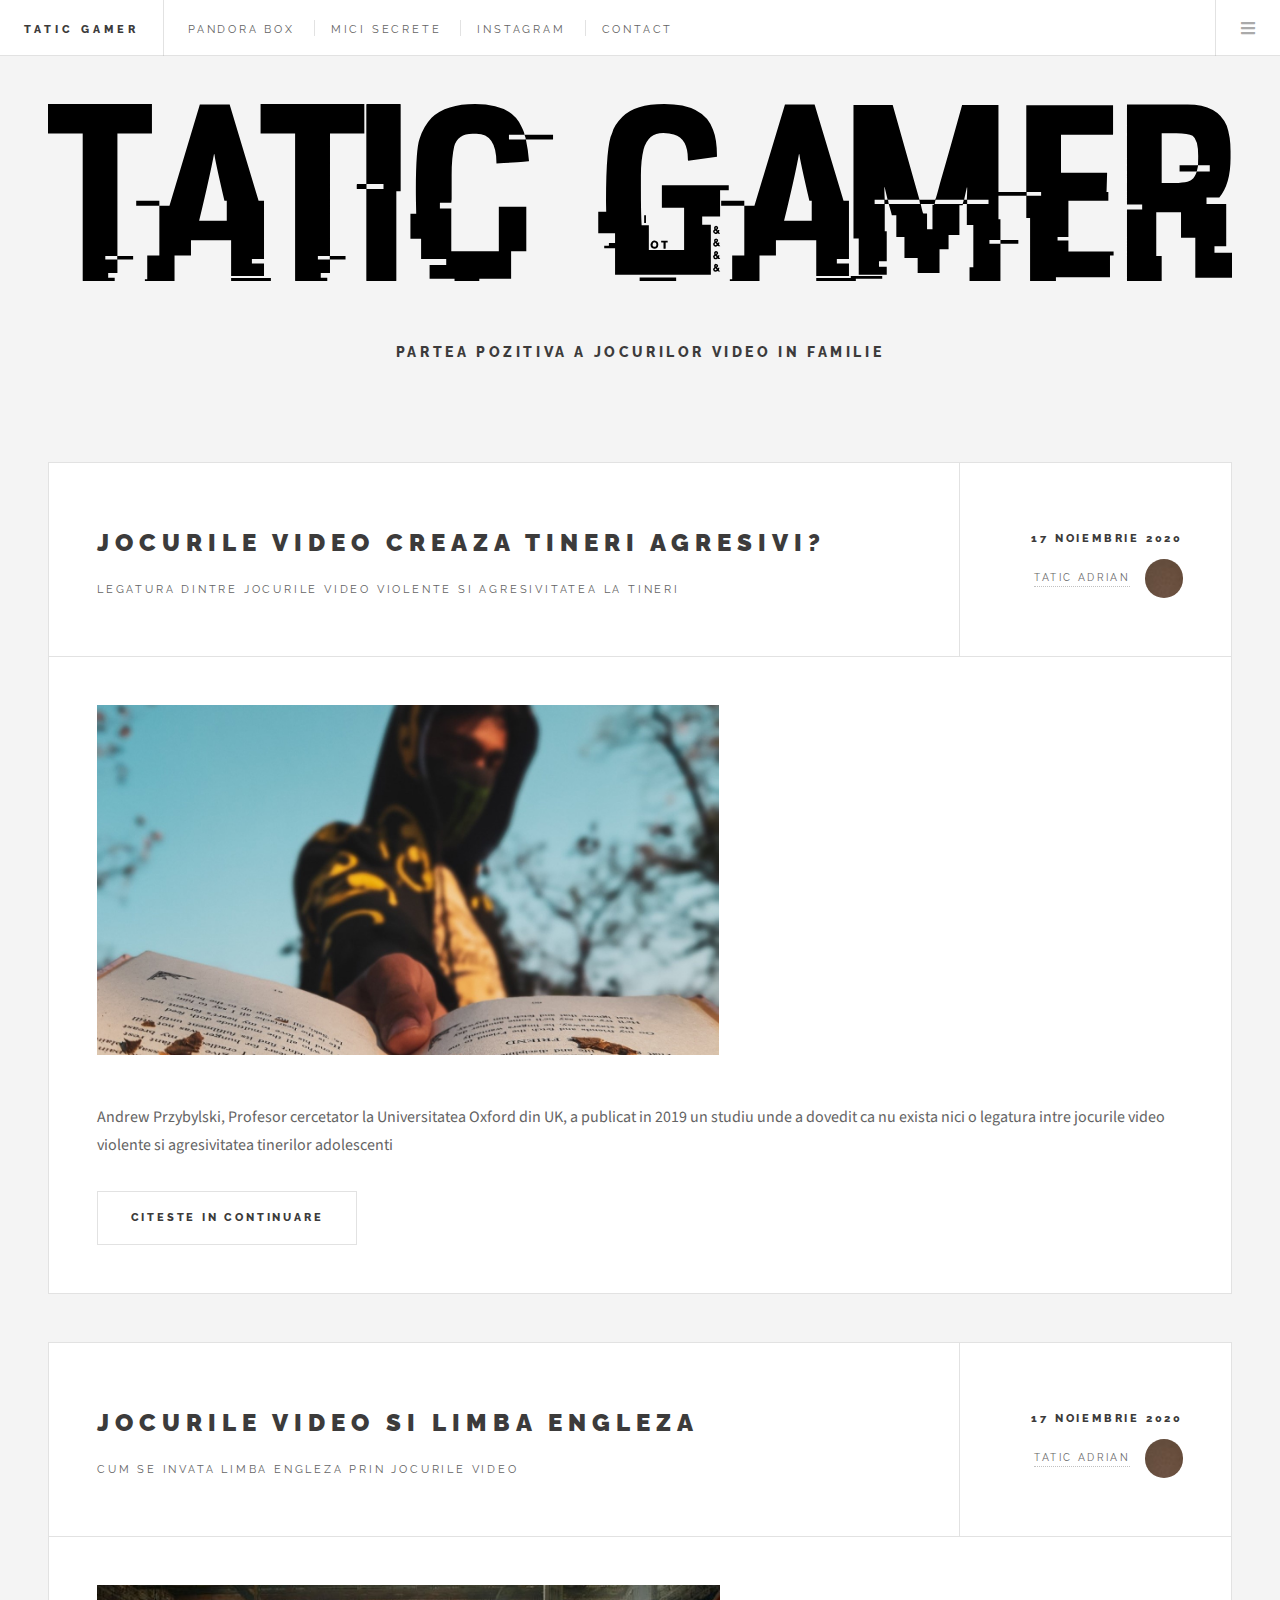
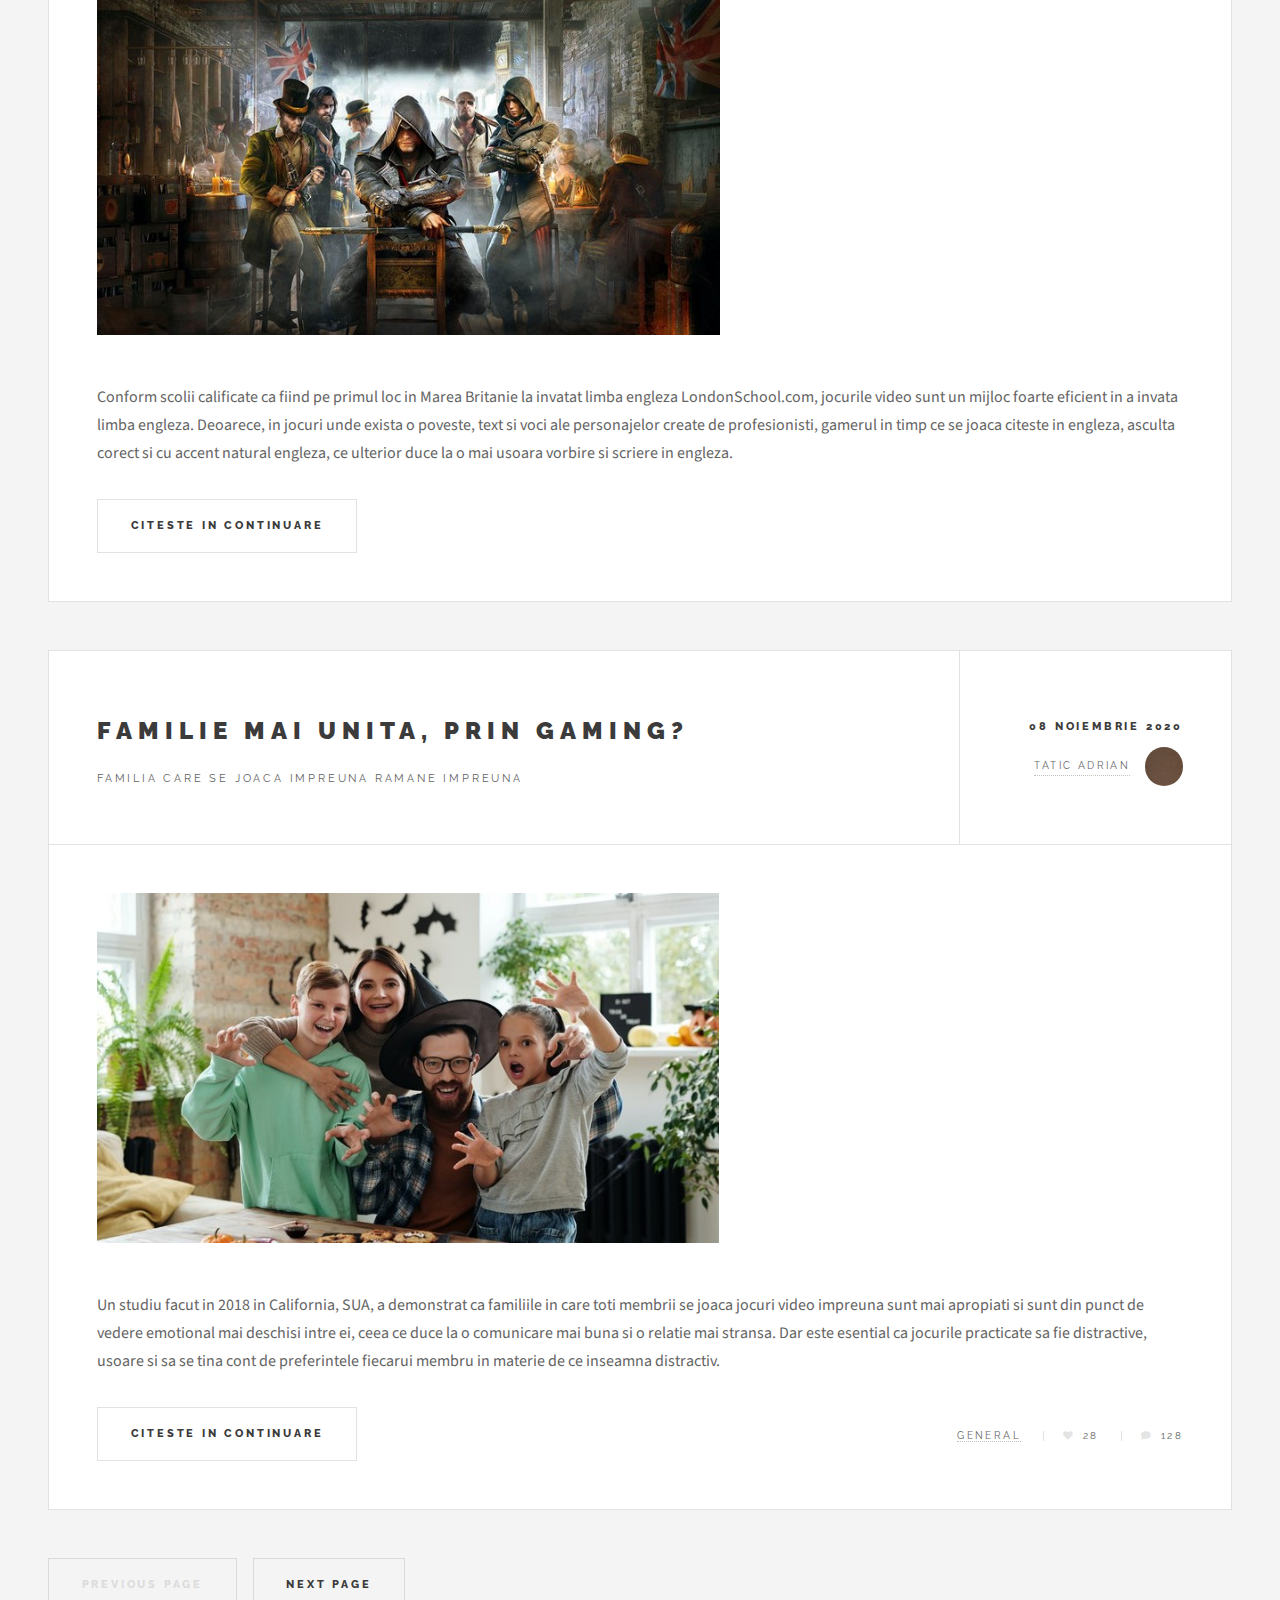
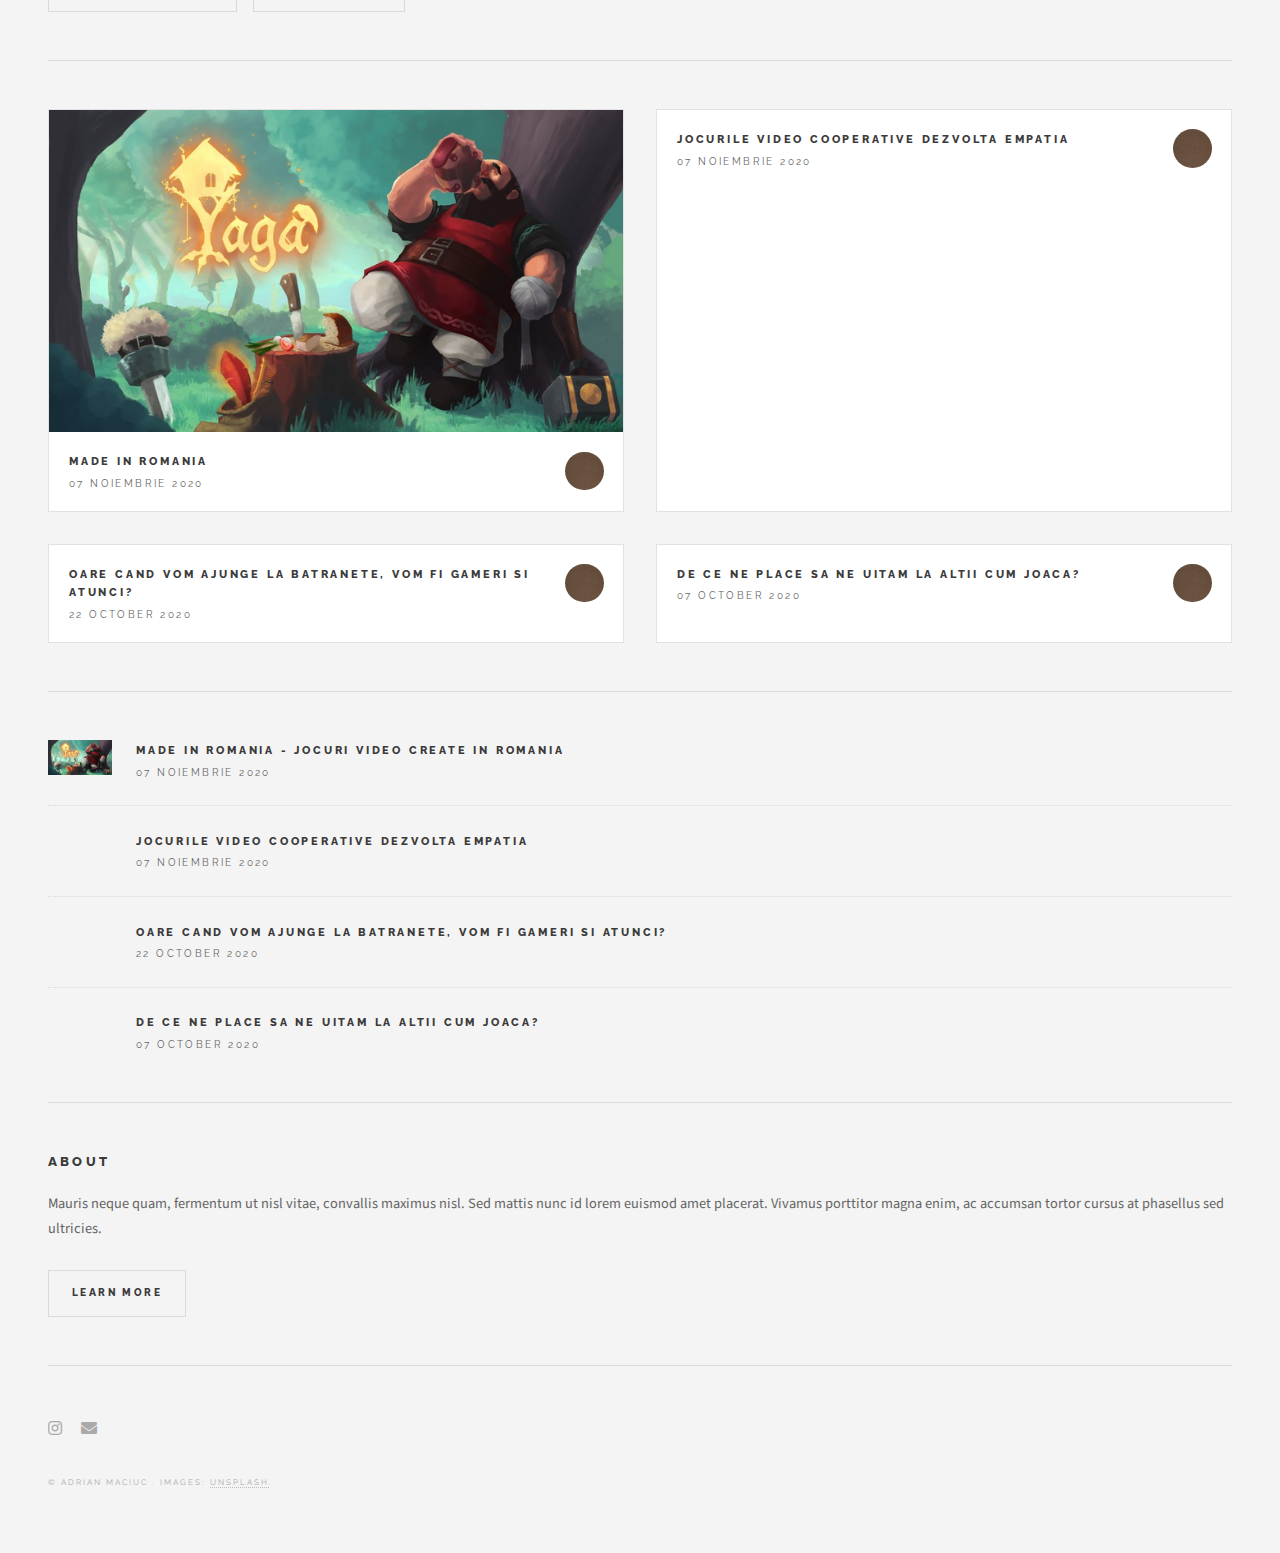
==== commit 38cfb8e9: "Add files via upload" ====
--- a/index.html
+++ b/index.html
@@ -208,31 +208,31 @@
 					<!-- Mini Post -->
 					<article class="mini-post">
 						<header>
-							<h3><a href="single.html">Rutrum neque accumsan</a></h3>
-							<time class="published" datetime="2015-10-19">October 19, 2015</time>
+							<h3><a href="article10.html">Jocurile video cooperative dezvolta empatia</a></h3>
+							<time class="published" datetime="2020-11-07">07 Noiembrie 2020</time>
 							<a href="#" class="author"><img src="images/avatar.jpg" alt="" /></a>
 						</header>
-						<a href="single.html" class="image"><img src="images/pic05.jpg" alt="" /></a>
+						<a href="article10.html" class="image"><img src="images/art10.jpg" alt="" /></a>
 					</article>
 
 					<!-- Mini Post -->
 					<article class="mini-post">
 						<header>
-							<h3><a href="single.html">Odio congue mattis</a></h3>
-							<time class="published" datetime="2015-10-18">October 18, 2015</time>
+							<h3><a href="article9.html">Oare cand vom ajunge la batranete, vom fi gameri si atunci?</a></h3>
+							<time class="published" datetime="2020-10-22">22 October 2020</time>
 							<a href="#" class="author"><img src="images/avatar.jpg" alt="" /></a>
 						</header>
-						<a href="single.html" class="image"><img src="images/pic06.jpg" alt="" /></a>
+						<a href="article9.html" class="image"><img src="images/art9.jpg" alt="" /></a>
 					</article>
 
 					<!-- Mini Post -->
 					<article class="mini-post">
 						<header>
-							<h3><a href="single.html">Enim nisl veroeros</a></h3>
-							<time class="published" datetime="2015-10-17">October 17, 2015</time>
+							<h3><a href="article8.html">De ce ne place sa ne uitam la altii cum joaca?</a></h3>
+							<time class="published" datetime="2020-10-07">07 October 2020</time>
 							<a href="#" class="author"><img src="images/avatar.jpg" alt="" /></a>
 						</header>
-						<a href="single.html" class="image"><img src="images/pic07.jpg" alt="" /></a>
+						<a href="article8.html" class="image"><img src="images/art8.jpg" alt="" /></a>
 					</article>
 
 				</div>
@@ -253,39 +253,31 @@
 					<li>
 						<article>
 							<header>
-								<h3><a href="single.html">Convallis maximus nisl mattis nunc id lorem</a></h3>
-								<time class="published" datetime="2015-10-15">October 15, 2015</time>
+								<h3><a href="article10.html">Jocurile video cooperative dezvolta empatia</a></h3>
+								<time class="published" datetime="2020-11-07">07 Noiembrie 2020</time>
 							</header>
-							<a href="single.html" class="image"><img src="images/pic09.jpg" alt="" /></a>
+							<a href="article10.html" class="image"><img src="images/art10.jpg" alt="" /></a>
 						</article>
 					</li>
 					<li>
 						<article>
 							<header>
-								<h3><a href="single.html">Euismod amet placerat vivamus porttitor</a></h3>
-								<time class="published" datetime="2015-10-10">October 10, 2015</time>
+								<h3><a href="article9.html">Oare cand vom ajunge la batranete, vom fi gameri si atunci?</a></h3>
+								<time class="published" datetime="2020-10-22">22 October 2020</time>
 							</header>
-							<a href="single.html" class="image"><img src="images/pic10.jpg" alt="" /></a>
+							<a href="article9.html" class="image"><img src="images/art9.jpg" alt="" /></a>
 						</article>
 					</li>
 					<li>
 						<article>
 							<header>
-								<h3><a href="single.html">Magna enim accumsan tortor cursus ultricies</a></h3>
-								<time class="published" datetime="2015-10-08">October 8, 2015</time>
+								<h3><a href="article8.html">De ce ne place sa ne uitam la altii cum joaca?</a></h3>
+								<time class="published" datetime="2020-10-07">07 October 2020</time>
 							</header>
-							<a href="single.html" class="image"><img src="images/pic11.jpg" alt="" /></a>
+							<a href="article8.html" class="image"><img src="images/art8.jpg" alt="" /></a>
 						</article>
 					</li>
-					<li>
-						<article>
-							<header>
-								<h3><a href="single.html">Congue ullam corper lorem ipsum dolor</a></h3>
-								<time class="published" datetime="2015-10-06">October 7, 2015</time>
-							</header>
-							<a href="single.html" class="image"><img src="images/pic12.jpg" alt="" /></a>
-						</article>
-					</li>
+
 				</ul>
 			</section>
 
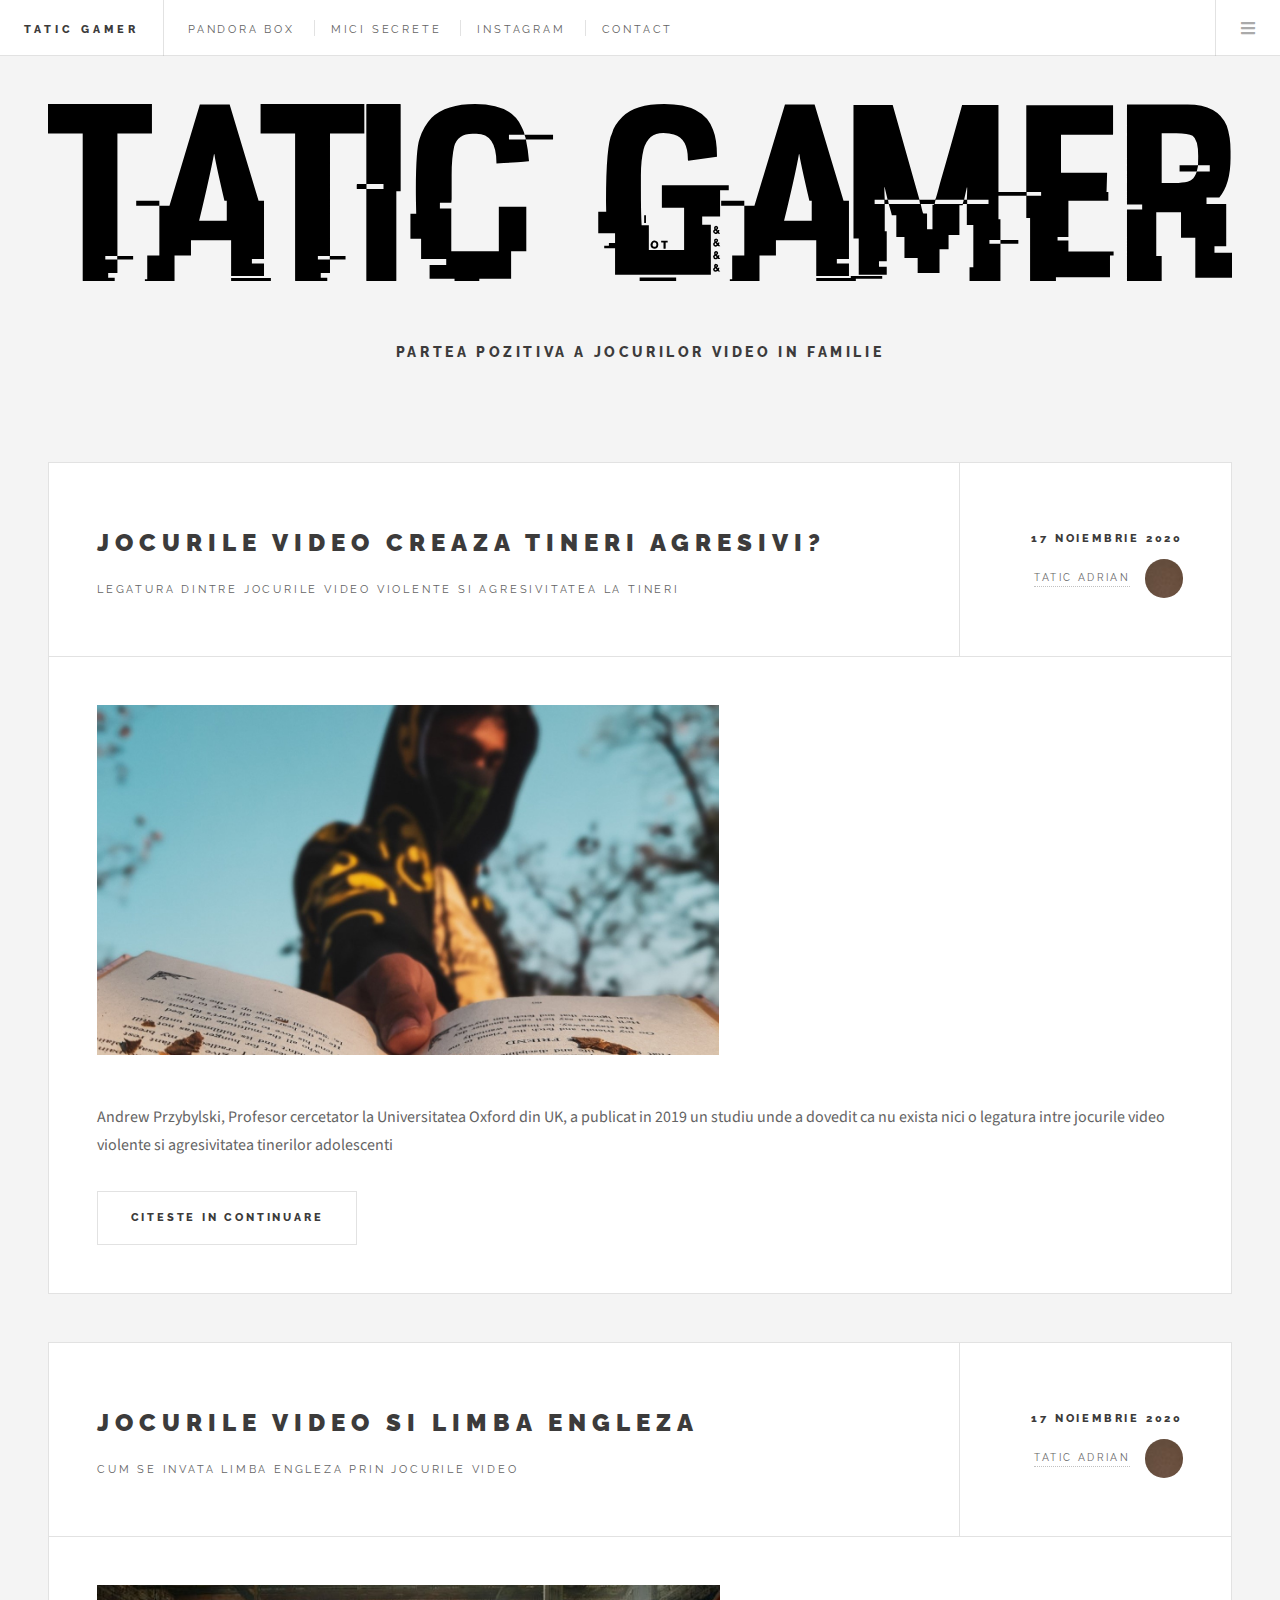
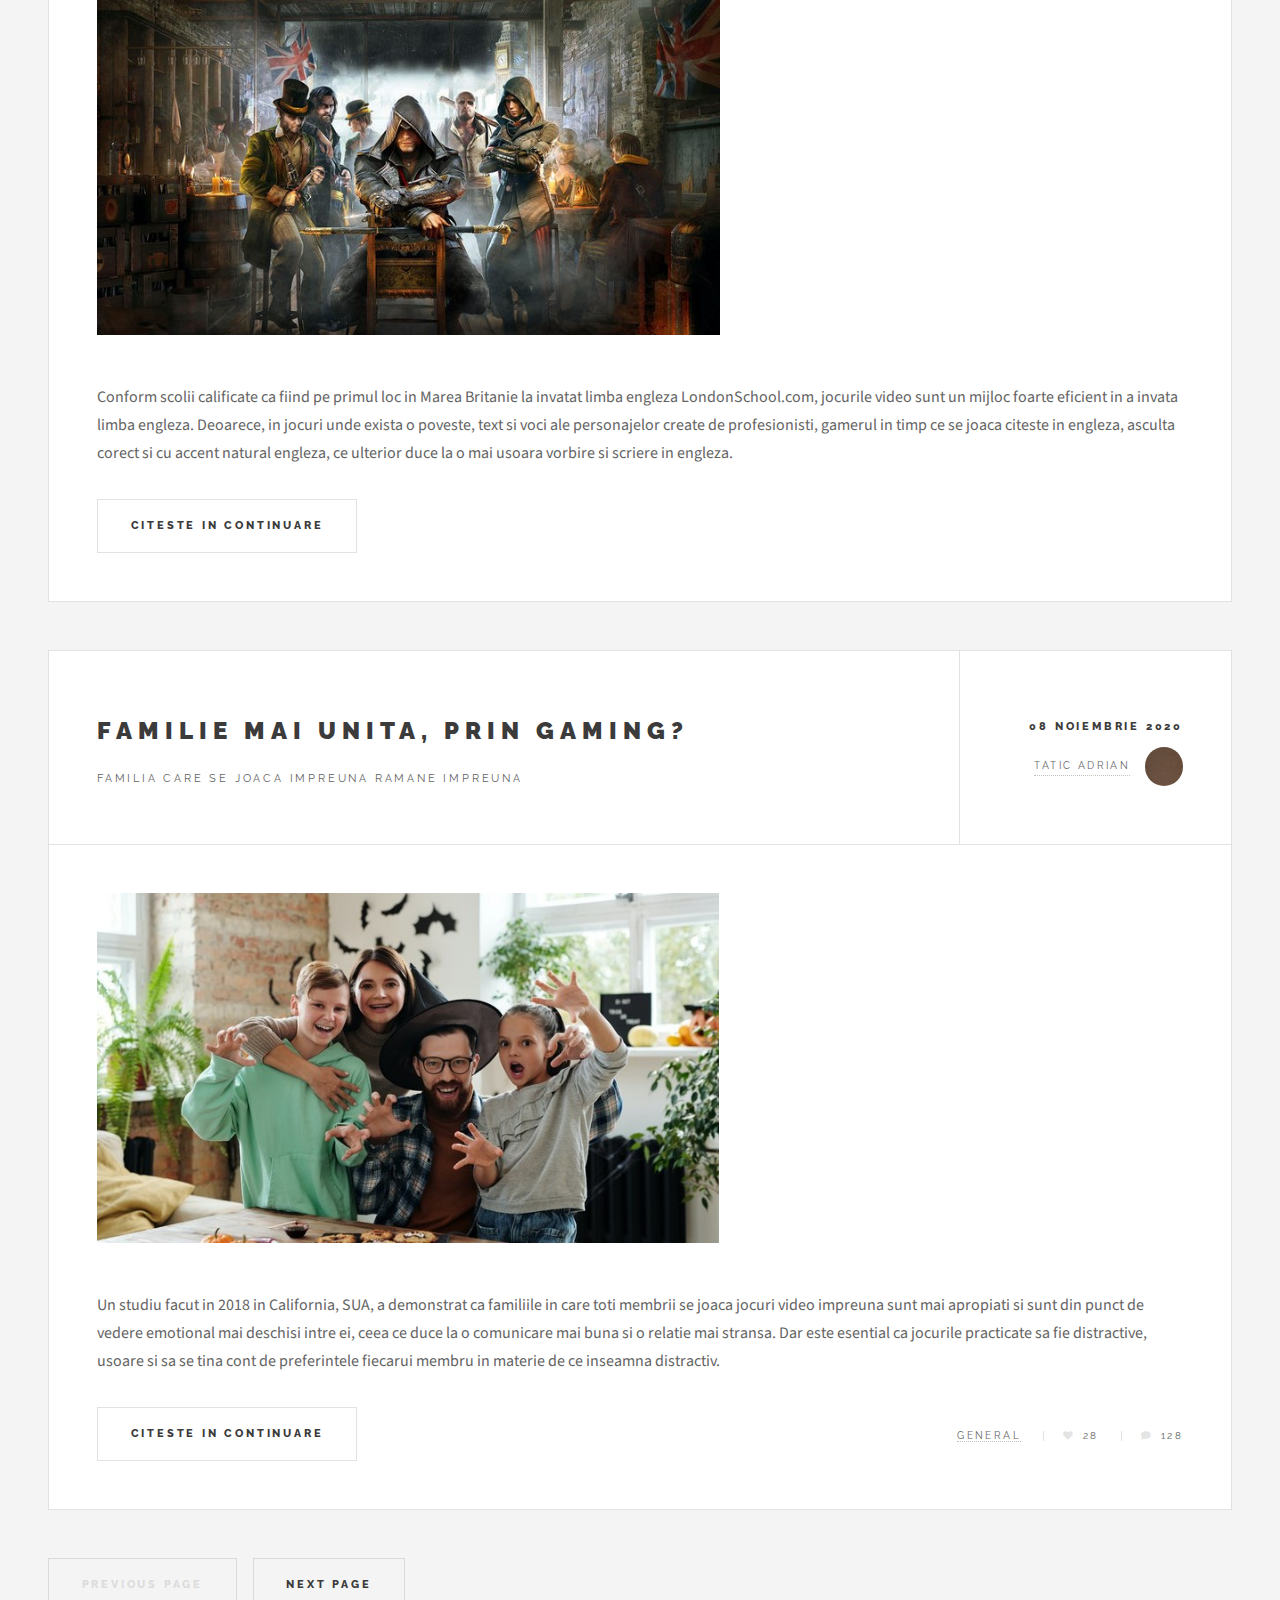
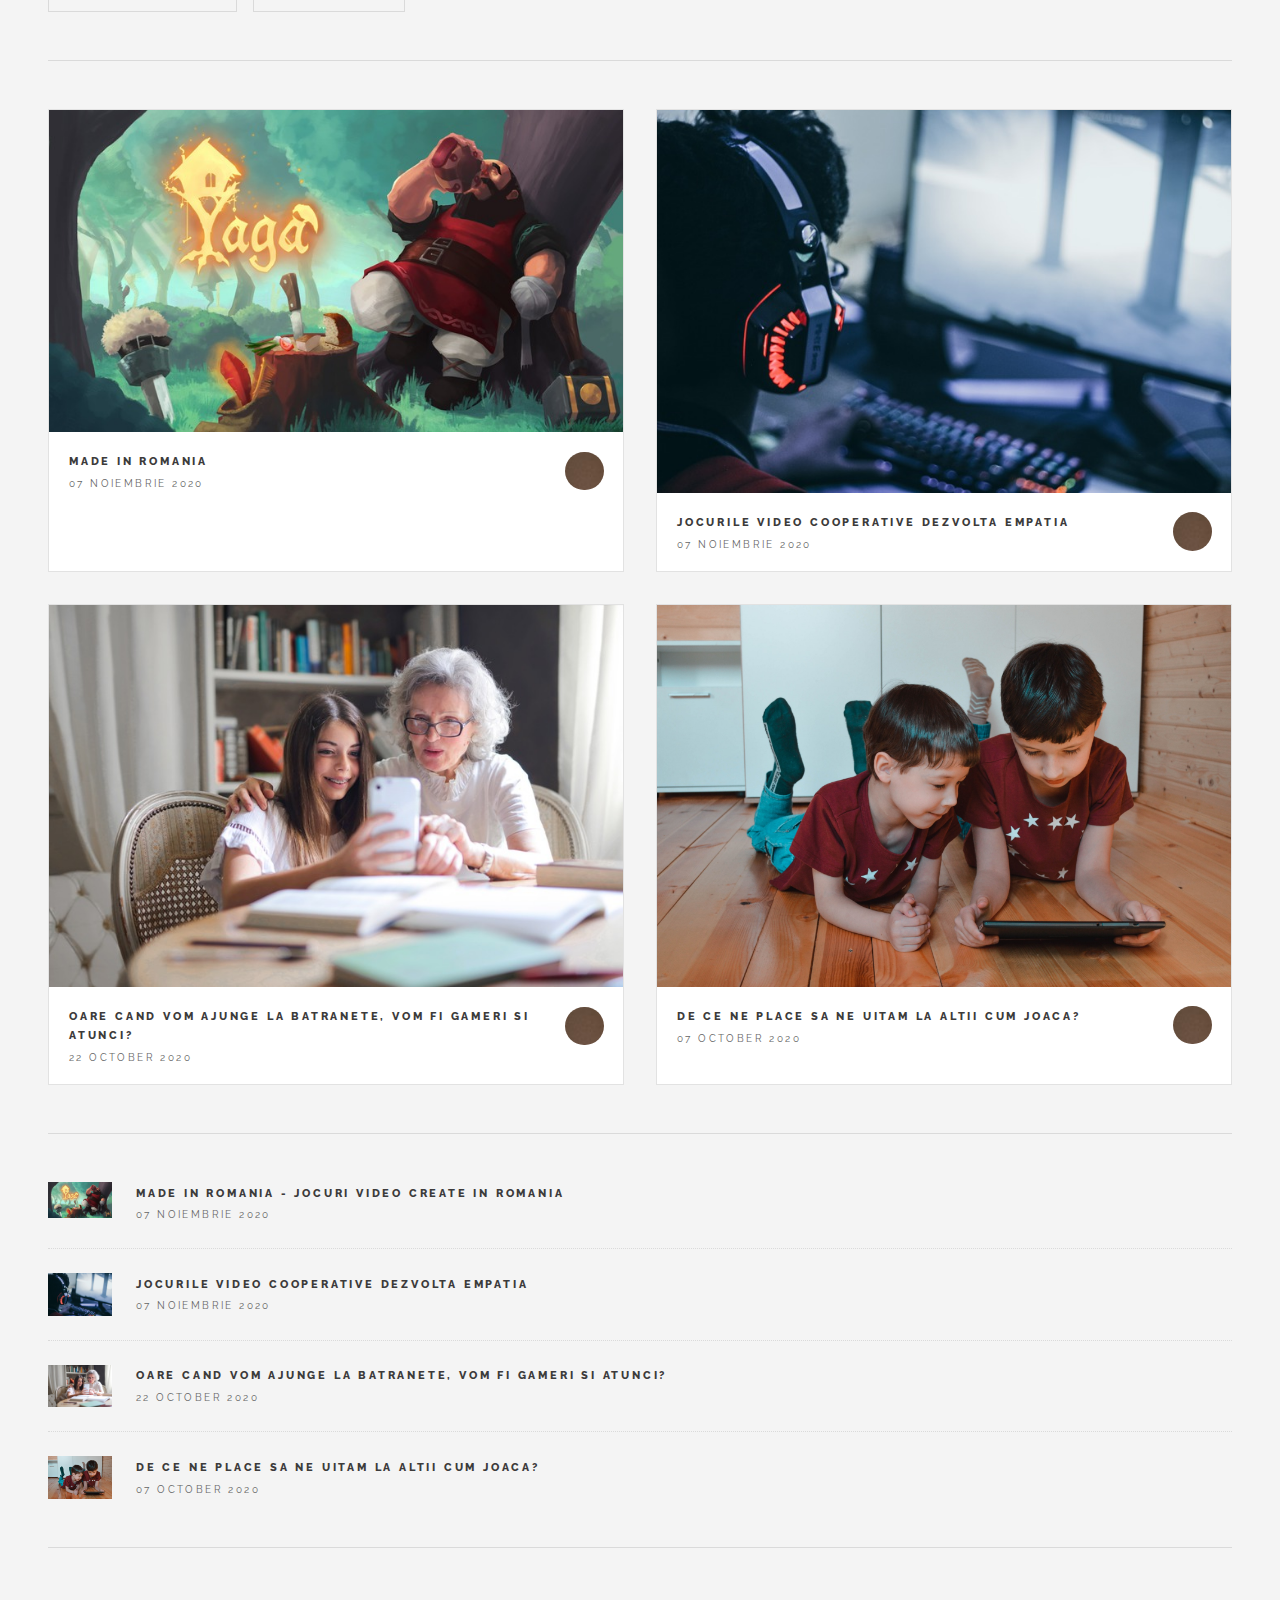
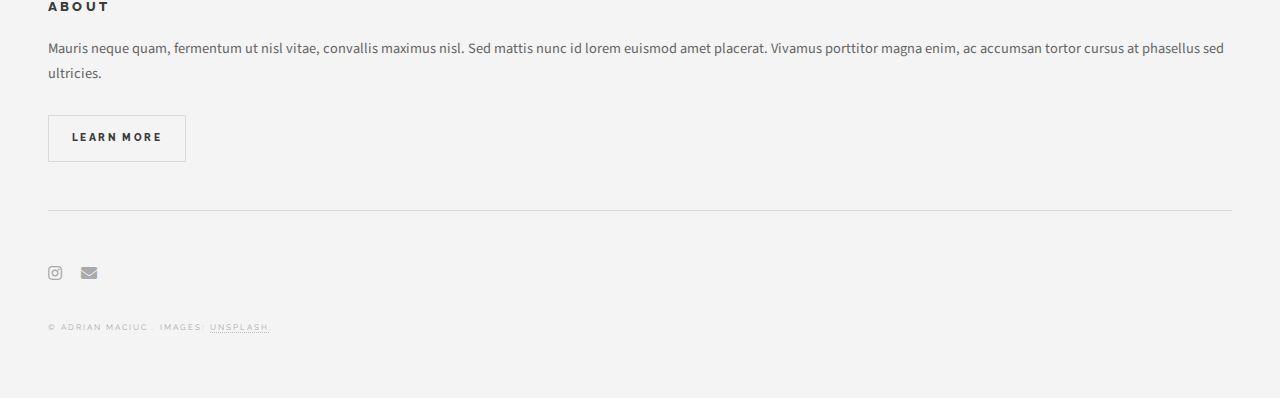
==== commit 870cc519: "Add files via upload" ====
--- a/index.html
+++ b/index.html
@@ -95,7 +95,7 @@
 								src="images/avatar.jpg" alt="" /></a>
 					</div>
 				</header>
-				<a href="single.html" class="image featured"><img src="images/read.jpg" alt="" /></a>
+				<a href="article14.html" class="image featured"><img src="images/read.jpg" alt="" /></a>
 				<p>Andrew Przybylski, Profesor cercetator la Universitatea Oxford din UK, a publicat in 2019 un studiu
 					unde a dovedit ca nu exista nici o legatura intre jocurile video violente si agresivitatea tinerilor
 					adolescenti</p>
